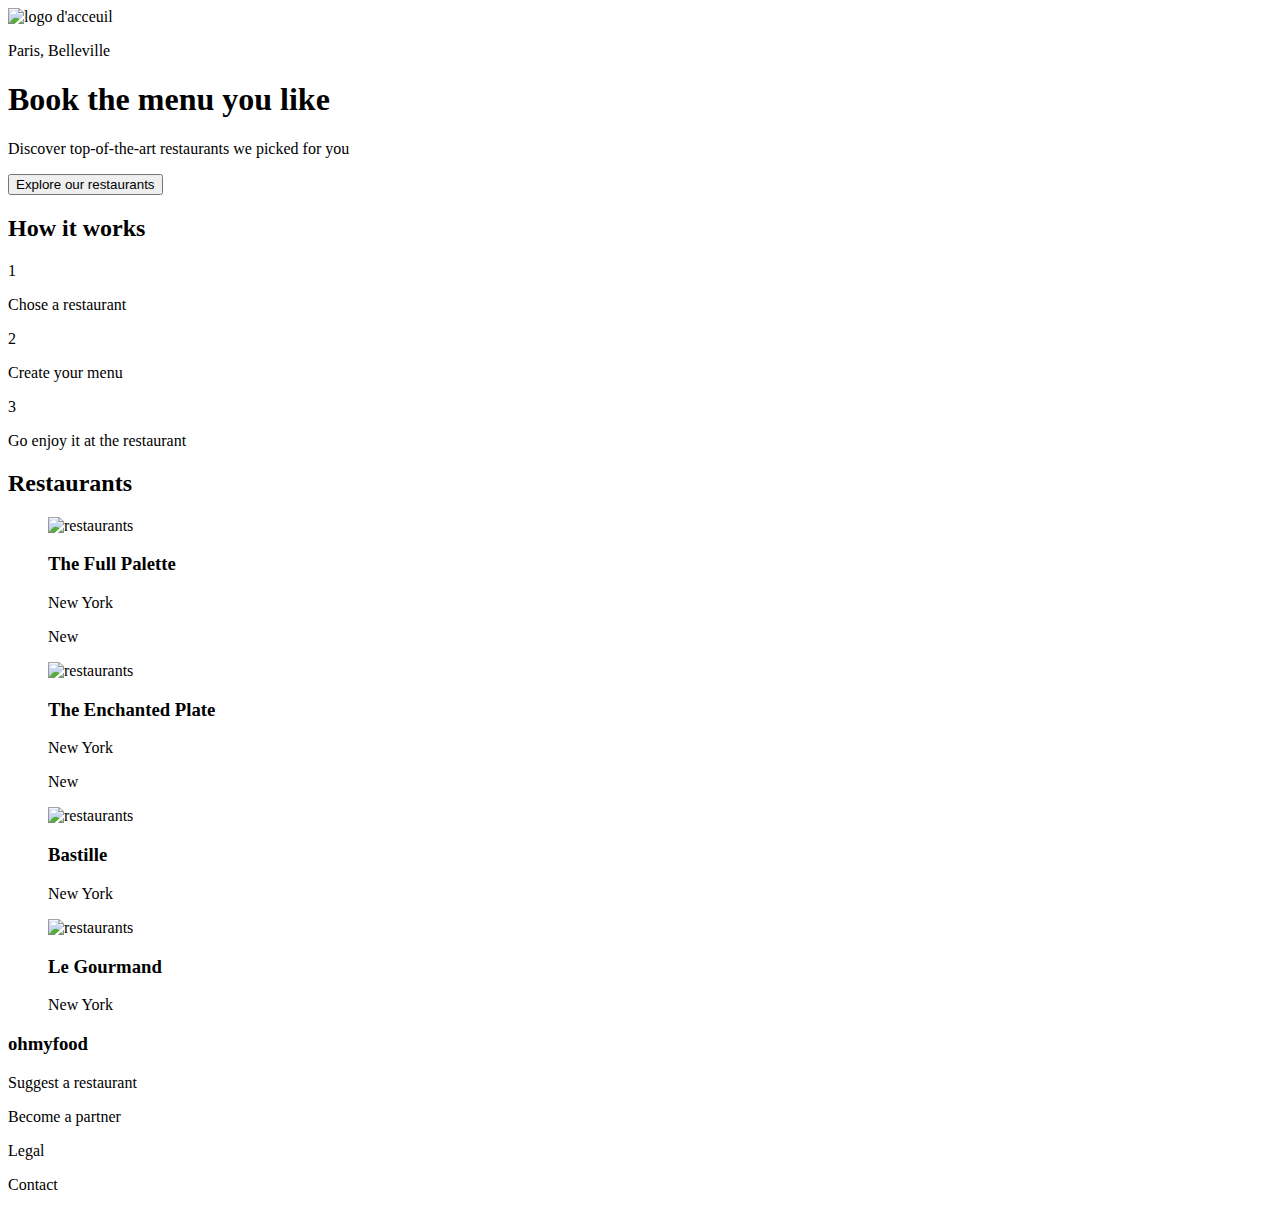
==== index.html @ fc37205a "Update index.html" ====
<!DOCTYPE html>
<html lang="en">
<head>
    <meta charset="UTF-8">
    <meta name="viewport" content="initial-scale=1, viewport-fit=cover">
    <link rel="stylesheet" href="style/style.css" media="all">
    <link rel="stylesheet" href="https://use.fontawesome.com/releases/v5.14.0/css/all.css" integrity="sha384-HzLeBuhoNPvSl5KYnjx0BT+WB0QEEqLprO+NBkkk5gbc67FTaL7XIGa2w1L0Xbgc" crossorigin="anonymous">
    <title>Oh My Food!</title> 
</head>
<body>
    <header class="header">
        <img src="images/ohmyfood.png" alt="logo d'acceuil" class="logo">
    </header>
    <div class="localisation">
         <span class="logo_local"><i class="fas fa-map-marker-alt"></i></span><p class="localisation_text">Paris, Belleville</p>
         
    </div>
    <section class="explore">
        <h1 class="explore_titre">Book the menu you like</h1>
        <p class="explore_text">Discover top-of-the-art restaurants we picked for you</p>
        <button class="explore_bouton" type="button">Explore our restaurants</button>
    </section>
    <section class="howitwork">
        <h2 class="howitwork_titre">How it works</h2>
        <div class="etapes">
           <span class="how_logo">1</span><p class="howitwork_bouton1"><i class="fas fa-mobile-alt" id="howitwork_logo"></i><span class="howitwork_text">Chose a restaurant</span></p>
        </div>
        <div class="etapes">
            <span class="how_logo">2</span><p class="howitwork_bouton2"><i class="fas fa-list-ul" id="howitwork_logo2"></i><span class="howitwork_text">Create your menu</span></p>
         </div>
         <div class="etapes">
            <span class="how_logo">3</span><p class="howitwork_bouton3"><i class="fas fa-store" id="howitwork_logo3"></i><span class="howitwork_text">Go enjoy it at the restaurant</span></p>
         </div>
    </section>
    <section class="restaurants">
        <h2 class="restaurants_titre">Restaurants</h2>
        <div class="restaurants_contenu">
        <figure class="restos"><img src="images/jaybis.jpg" alt="restaurants" class="restaurants_image">
                 <figcaption class="restaurants_text">
                     <h3 class="restaurants_titre2">The Full Palette</h3>
                     <p class="restaurants_text2">New York</p>
                     <p class="restaurants_new">New</p>
                     <i class="far fa-heart" id="restaurants_heart"></i>
                </figcaption>  
        </figure>
        </div>
        <div class="restaurants_contenu">
            <figure class="restos"><img src="images/jay3bis.jpg" alt="restaurants" class="restaurants_image2">
                     <figcaption class="restaurants_text">
                         <h3 class="restaurants_titre2">The Enchanted Plate</h3>
                         <p class="restaurants_text2">New York</p>
                         <p class="restaurants_new">New</p>
                         <i class="far fa-heart" id="restaurants_heart2"></i>
                         <i class="far fa-heart" id="restaurants_heart4"></i>
                    </figcaption>  
            </figure>
            </div>
            <div class="restaurants_contenu">
                <figure class="restos"><img src="images/jay4ter.jpg" alt="restaurants" class="restaurants_image">
                         <figcaption class="restaurants_text">
                             <h3 class="restaurants_titre2">Bastille</h3>
                             <p class="restaurants_text2">New York</p>
                             <i class="far fa-heart" id="restaurants_heart3"></i>
                        </figcaption>  
                </figure>
                </div>
                <div class="restaurants_contenu">
                    <figure class="restos"><img src="images/jay2bis.jpg" alt="restaurants" class="restaurants_image">
                             <figcaption class="restaurants_text">
                                 <h3 class="restaurants_titre2">Le Gourmand</h3>
                                 <p class="restaurants_text2">New York</p>
                            </figcaption>  
                    </figure>
                    </div>
    </section>
    <footer class="footer">
        <h3 class="footer_logo">ohmyfood</h3>
    <div class="footer_text">
        <p></p><i class="fas fa-utensils"></i><span class="footer_restaurant">Suggest a restaurant</span></p>
        <p></p><i class="fas fa-hands-helping"></i><span class="footer_partner">Become a partner</span></p>
        <p class="footer_legal">Legal</p>
        <p class="footer_contact">Contact</p>
    </div>
    </footer>
</body>
</html>
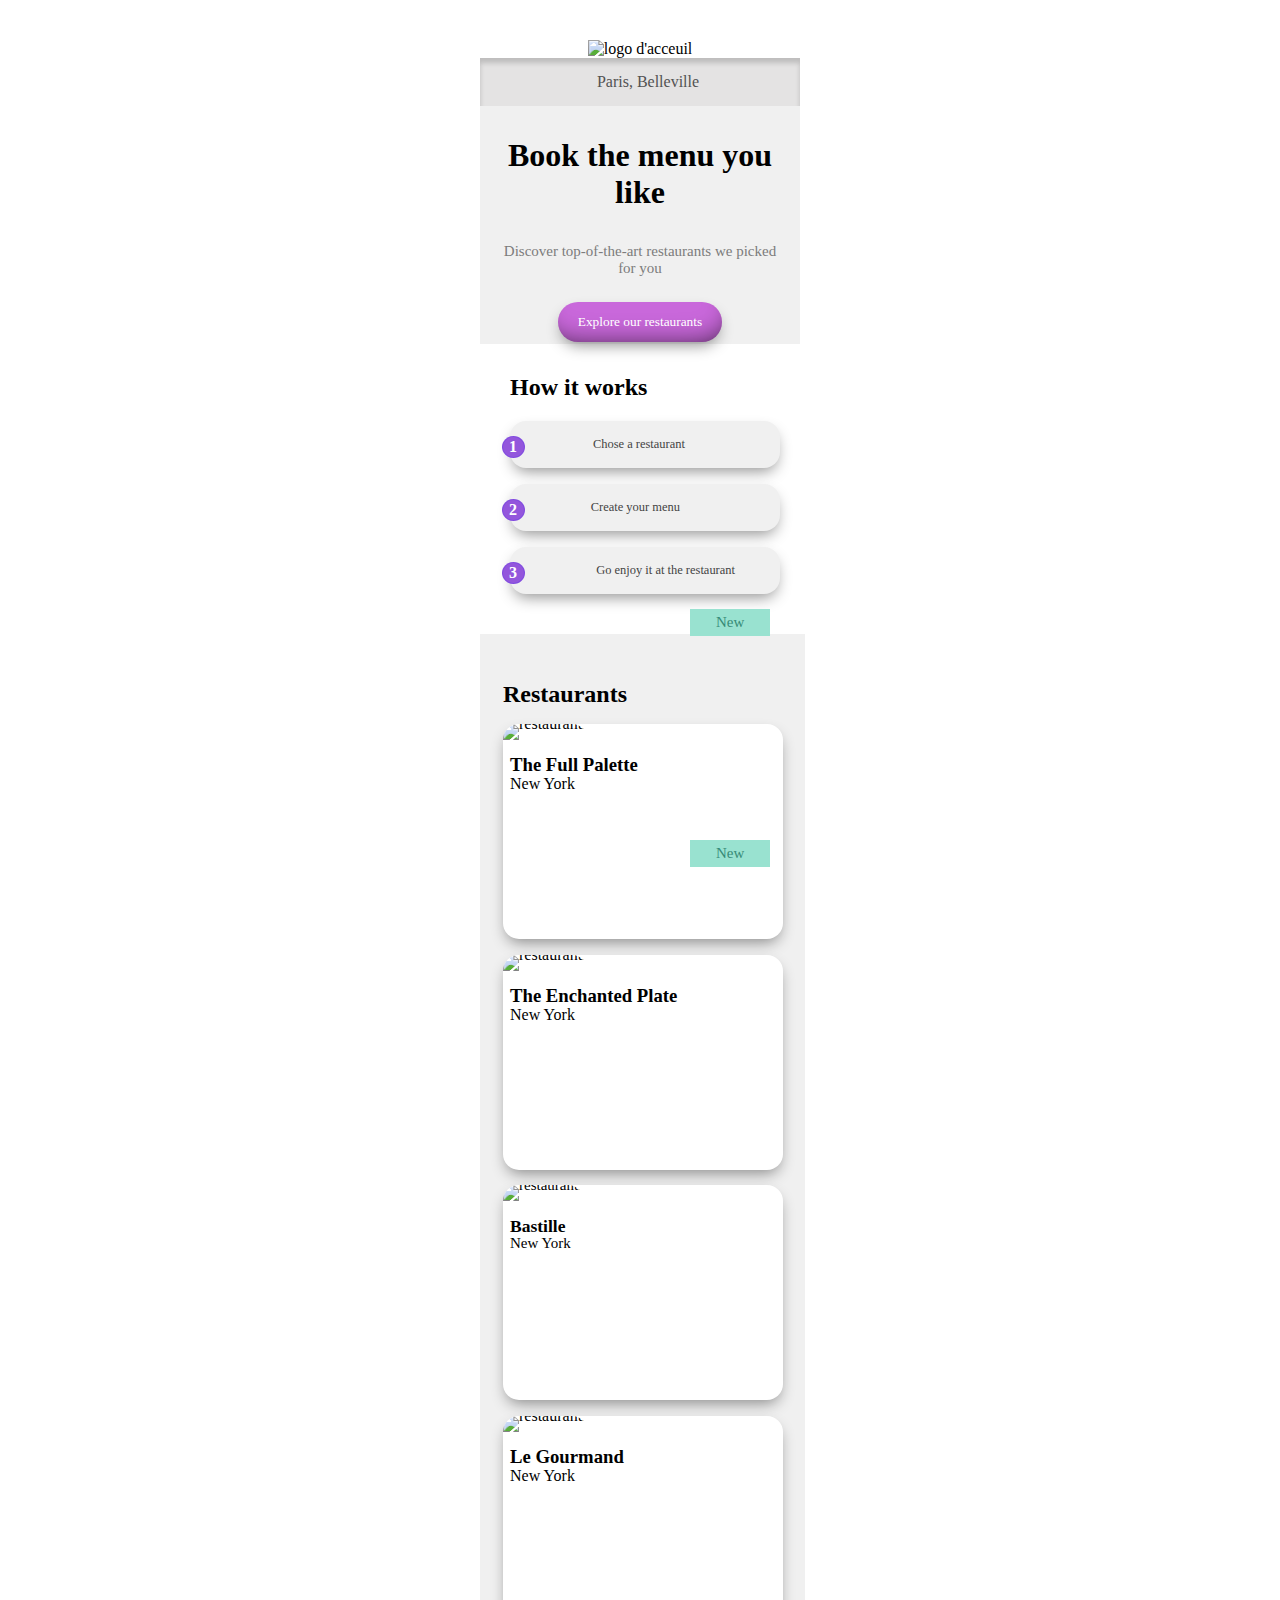
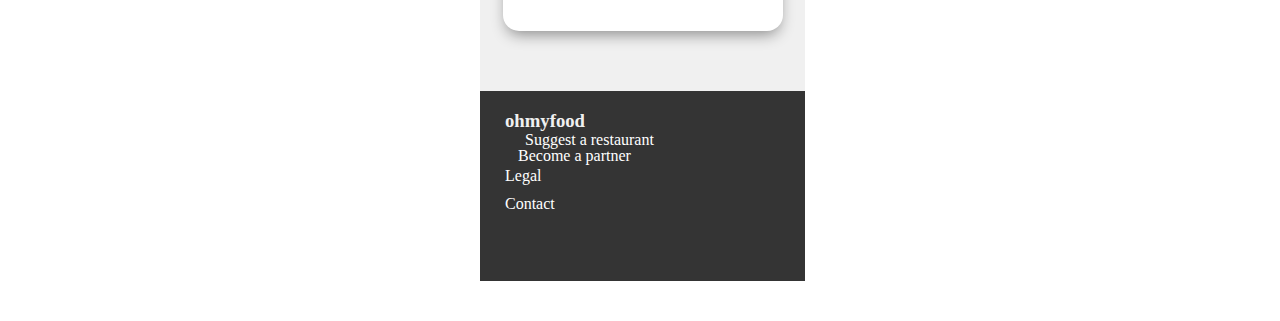
==== commit 9c3e325c: "up" ====
--- a/index.html
+++ b/index.html
@@ -1,13 +1,14 @@
 <!DOCTYPE html>
-<html lang="en">
+<html lang="fr">
 <head>
     <meta charset="UTF-8">
-    <meta name="viewport" content="initial-scale=1, viewport-fit=cover">
+    <meta name="viewport" content="width=device-width, initial-scale=1.0" />
     <link rel="stylesheet" href="style/style.css" media="all">
     <link rel="stylesheet" href="https://use.fontawesome.com/releases/v5.14.0/css/all.css" integrity="sha384-HzLeBuhoNPvSl5KYnjx0BT+WB0QEEqLprO+NBkkk5gbc67FTaL7XIGa2w1L0Xbgc" crossorigin="anonymous">
     <title>Oh My Food!</title> 
 </head>
 <body>
+    <div class="ohmyfood">
     <header class="header">
         <img src="images/ohmyfood.png" alt="logo d'acceuil" class="logo">
     </header>
@@ -56,13 +57,13 @@
             </figure>
             </div>
             <div class="restaurants_contenu">
-                <figure class="restos"><img src="images/jay4ter.jpg" alt="restaurants" class="restaurants_image">
+                <a href="bastille.html"><figure class="restos"><img src="images/jay4ter.jpg" alt="restaurants" class="restaurants_image1">
                          <figcaption class="restaurants_text">
                              <h3 class="restaurants_titre2">Bastille</h3>
                              <p class="restaurants_text2">New York</p>
                              <i class="far fa-heart" id="restaurants_heart3"></i>
                         </figcaption>  
-                </figure>
+                </figure></a>
                 </div>
                 <div class="restaurants_contenu">
                     <figure class="restos"><img src="images/jay2bis.jpg" alt="restaurants" class="restaurants_image">
@@ -82,5 +83,6 @@
         <p class="footer_contact">Contact</p>
     </div>
     </footer>
+</div>
 </body>
 </html>--- a/style/style.css
+++ b/style/style.css
@@ -0,0 +1,584 @@
+/*@import "style1.css";*/
+
+@media only screen and (max-width: 1600px) {
+   /************Police************/
+
+@font-face {
+   font-family: 'robotobold';
+   src: url('../fonts/roboto-bold-webfont.woff2') format('woff2'),
+        url('../fonts/roboto-bold-webfont.woff') format('woff');
+   font-weight: normal;
+   font-style: normal;
+
+}
+
+@font-face {
+   font-family: 'robotoitalic';
+   src: url('../fonts/roboto-italic-webfont.woff2') format('woff2'),
+        url('../fonts/roboto-italic-webfont.woff') format('woff');
+   font-weight: normal;
+   font-style: normal;
+
+}
+
+@font-face {
+   font-family: 'robotomedium';
+   src: url('../fonts/roboto-medium-webfont.woff2') format('woff2'),
+        url('../fonts/roboto-medium-webfont.woff') format('woff');
+   font-weight: normal;
+   font-style: normal;
+
+}
+
+@font-face {
+   font-family: 'robotoregular';
+   src: url('../fonts/roboto-regular-webfont.woff2') format('woff2'),
+        url('../fonts/roboto-regular-webfont.woff') format('woff');
+   font-weight: normal;
+   font-style: normal;
+}
+
+@font-face {
+   font-family: 'roboto_condensedlight';
+   src: url('../fonts/robotocondensed-light-webfont.woff2') format('woff2'),
+        url('../fonts/robotocondensed-light-webfont.woff') format('woff');
+   font-weight: normal;
+   font-style: normal;
+
+}
+
+
+@font-face {
+   font-family: 'roboto_condensedbold';
+   src: url('../fonts/robotocondensed-bold-webfont.woff2') format('woff2'),
+        url('../fonts/robotocondensed-bold-webfont.woff') format('woff');
+   font-weight: normal;
+   font-style: normal;
+
+}
+
+
+
+
+@font-face {
+   font-family: 'roboto_condensedregular';
+   src: url('../fonts/robotocondensed-regular-webfont.woff2') format('woff2'),
+        url('../fonts/robotocondensed-regular-webfont.woff') format('woff');
+   font-weight: normal;
+   font-style: normal;
+
+}
+
+@font-face {
+   font-family: 'shrikhandregular';
+   src: url('../fonts/shrikhand-regular-webfont.woff2') format('woff2'),
+        url('../fonts/shrikhand-regular-webfont.woff') format('woff');
+   font-weight: normal;
+   font-style: normal;
+
+}
+
+   .ohmyfood {
+      min-width: 320px;
+      max-width: 320px;
+      padding: 20px;
+      margin: 20px auto;
+      background-color: #fff;
+   }
+
+   /***********Header***********/
+
+   img {
+      width: 44%;
+   }
+
+   .header {
+      text-align: center;
+      margin-left: -20px;
+      margin-right: -20px;
+   }
+   
+
+   /*************Localisation*************/
+
+   .localisation {
+      text-align: center;
+      background-color: #E4E3E3;
+      display: grid;
+      grid-template-columns: 30% 70%;
+      box-shadow: inset 0px 5px 5px 0px rgba(0,0,0,0.17);
+      height: 65px;
+      margin-bottom: -40px; 
+   }
+   
+   .localisation_text {
+      padding-right: 80px;
+      font-family: 'robotobold';
+      font-size: 16px;
+      margin-top: 0px;
+      padding-top: 15px;
+      color: #525252;
+  }
+   
+   .logo_local {
+      padding-top: 15px;
+      padding-left: 75px;
+      color: #525252;
+   }
+   
+   /*********Exploration*********/
+   
+   .explore {
+      background-color: #F0F0F0;
+      text-align: center;
+      margin-top: 23px;
+      height: 13em;
+      padding-top: 10px;
+      padding-bottom: 20px;
+   }
+
+   .explore_titre {
+      font-family: 'roboto_condensedbold';
+   }
+
+   .explore_text {
+      font-family: 'robotobold';
+      padding-left: 20px;
+      padding-right: 20px;
+      padding-top: 10px;
+      color: #7C7C7C;
+      font-size: 15px;
+      margin-bottom: 25px;
+   }
+
+   .explore_bouton {
+      padding: .75rem 1.25rem;
+      border-radius: 10rem;
+      color: #fff;
+      background-color: #C968DB;
+      border: none;
+      font-family: 'robotobold';
+      box-shadow: inset -4px -17px 28px -21px rgba(0,0,0,0.75), 0px 7px 15px -4px rgba(0,0,0,0.44);
+  }
+   
+
+/*****************How It Works***************/
+
+   .how_logo {
+      text-align: center;
+      font-family: 'robotoregular';
+      font-weight: bolder;
+      font-size: 1em;
+      color: #fff;
+      padding-right: 1px;
+      width: 20px;
+      height: 20px;
+      display: inline-flex;
+      justify-content: center;
+      align-items: center;
+      border-radius: 50%;
+      position: absolute;
+      border: 1px #0703fc21 solid;
+      margin-top: 15px;
+      margin-left: -8px;
+      background-color: #9356DC;
+   }
+
+   .howitwork {
+      margin-bottom: 40px;
+      padding-left: 20px;
+      padding-right: 20px;
+   }
+
+   .etapes {
+       margin-left: 10px;
+   }
+
+   .howitwork_bouton3 {
+      padding: 1rem 8.5rem;
+      border-radius: 1rem;
+      background-color: #F0F0F0;
+      border: none;
+      font-family: 'robotobold';
+      display: flex;
+      box-shadow: 0px 7px 15px -4px rgba(0,0,0,0.44);
+      justify-content: space-between;
+      padding-right: 75px;
+      color: #444444;
+   }
+
+   .howitwork_bouton2 {
+      padding: 1rem 8.5rem;
+      border-radius: 1rem;
+      background-color: #F0F0F0;
+      border: none;
+      font-family: 'robotobold';
+      display: flex;
+      box-shadow: 0px 7px 15px -4px rgba(0,0,0,0.44);
+      justify-content: space-between;
+      padding-right: 130px;
+      color: #444444;
+   }
+
+   .howitwork_bouton1 {
+      padding: 1rem 8.5rem;
+      border-radius: 1rem;
+      background-color: #F0F0F0;
+      border: none;
+      font-family: 'robotobold';
+      display: flex;
+      box-shadow: 0px 7px 15px -4px rgba(0,0,0,0.44);
+      justify-content: space-between;
+      padding-right: 125px;
+      color: #444444;
+   }
+
+   #howitwork_logo {
+      margin-left: -95px;
+   }
+
+   #howitwork_logo2 {
+      margin-left: -100px;
+   }
+
+   #howitwork_logo3 {
+      margin-left: -100px;
+   }
+
+   .howitwork_text {
+      margin-right: -30px;
+      padding-left: 20px;
+      font-size: 0.78em;
+   }
+   
+   .howitwork_titre {
+      font-family: 'roboto_condensedbold';
+      margin-top: 30px;
+      margin-left: 10px;
+   }
+
+   /*********Restaurants*********/
+
+   .restaurants_image {
+      width: 17.5em;
+      margin-left: -40px;
+      border-radius: 17px 17px 0px 0px;
+   }
+
+   .restaurants_image1 {
+      width: 18.7em;
+      margin-left: -40px;
+      border-radius: 17px 17px 0px 0px;
+   }
+
+   .restaurants_image2 {
+      width: 17.5em;
+      margin-left: -40px;
+      border-radius: 17px 17px 0px 0px;
+   }
+
+   .restaurants_contenu {
+      background-color: #fff;
+      width: 280px;
+      border-radius: 1rem;
+      margin-left: 18px;
+      box-shadow: 0px 7px 15px -4px rgba(0,0,0,0.44);
+      padding-bottom: 5px;
+      height: 210px;
+   }
+
+   .restaurants {
+      width: 320px;
+      font-family: 'robotoregular';
+      line-height: 0;
+      background-color: #F0F0F0;
+      padding-top: 40px;
+      padding-bottom: 60px;
+      padding-left: 5px;
+   }
+
+   .restaurants_titre {
+      font-family: 'roboto_condensedbold';
+      padding-left: 18px;
+      margin-bottom: 30px;
+   }
+
+   .restaurants_text {
+      margin-left: -33px;
+   }
+
+   .restaurants_titre2 {
+      margin-top: 25px;
+      font-family: 'robotoregular';
+   }
+
+   .restaurants_text2 {
+      margin-bottom: 25px;
+      font-family: 'robotoregular';
+   }
+
+   .restaurants_new {
+      border: 1px solid #99E2D0;
+      width: 53px;
+      font-size: 15px;
+      background-color: #99E2D0;
+      font-family: 'robotobold';
+      color: #378B77;
+      position: relative;
+      height: 25px;
+      display: flex;
+      align-items: center;
+      margin-top: -200px;
+      margin-left: 180px;
+      padding-left: 25px;
+   }
+
+   #restaurants_heart {
+      position: relative;
+      margin-left: 230px;
+      margin-top: 110px;
+      font-size: 22px;
+   }
+
+   #restaurants_heart2 {
+      position: relative;
+      margin-left: 230px;
+      margin-top: 110px;
+      font-size: 22px;
+   }
+
+   #restaurants_heart3 {
+      position: relative;
+      margin-left: 230px;
+      margin-top: 180px;
+      font-size: 22px;
+   }
+
+   #restaurants_heart4 {
+      position: relative;
+      margin-left: 230px;
+      margin-top: 210px;
+      font-size: 22px;
+   }
+
+/*****************Footer***************/
+  
+   .footer {
+      background-color: #343434;
+      padding-top: 20px;
+      padding-left: 25px;
+      height: 170px;
+      line-height: 0;
+      color: #fff;
+      font-family: 'robotoregular';
+      margin-right: -5px;
+   }
+
+   .footer_logo {
+      font-family: 'shrikhandregular';
+      margin-top: 10px;
+      color: #F0F0F0;
+   }
+
+   .footer_restaurant {
+      margin-left: 20px;
+   }
+
+   .footer_partner {
+      margin-left: 13px;
+   }
+
+   .footer_contact {
+      margin-top: 28px;
+   }
+
+   .footer_legal {
+      margin-top: 20px;
+   }
+
+   /********BASTILLE********/
+
+   .bastille_image {
+      width: 100%;
+   }
+
+   .bastille_content {
+      background-color: #F0F0F0;
+      text-align: center;
+      margin-top: -43px;
+      padding-top: 10px;
+      padding-bottom: 20px;
+      position: relative;
+      border-radius: 35px 35px 0px 0px;
+      line-height: 0.5;
+   }
+
+   .bastille_header {
+      display: flex;
+      padding-bottom: 10px;
+   }
+
+   #bastille_arrow {
+      padding-top: 5px;
+      margin-left: 40px;
+   }
+
+   .bastille_logo {
+      margin-left: 50px;
+      width: 40%;
+   }
+
+   .bastille_titre {
+      font-family: 'shrikhandregular';
+      margin-top: 10px;
+      font-size: 22px;
+   }
+
+   #bastille_heart {
+      margin-left: 160px;
+      margin-top: 5px;
+      font-size: 22px;
+   }
+
+   .bastille_head {
+      display: flex;
+      margin-left: 20px;
+      margin-top: 20px;
+   }
+
+   .bastille_footer {
+      background-color: #343434;
+      padding-top: 20px;
+      padding-left: 25px;
+      height: 170px;
+      line-height: 0;
+      color: #fff;
+      font-family: 'robotoregular';
+   }
+
+   .entrees1 {
+      border-radius: 1rem;
+      background-color: #fff;
+      border: none;
+      text-align: left;
+      display: flex;
+      box-shadow: 0px 7px 15px -4px rgba(0,0,0,0.44);
+      padding: 0px 0px 0px 10px;
+      margin-right: 20px;
+      margin-left: 20px;
+      margin-top: 15px;
+      font-family: 'robotoregular';
+   }
+
+   .entrees_titre {
+      padding-left: 20px;
+      font-family: 'robotoregular';
+      text-align: left;
+      margin-bottom: 10px;
+   }
+
+   .bastille_order {
+      margin: 50px 0px 50px 0px;
+   }
+
+   .bastille_bouton {
+      padding: .75rem 3.5rem;
+      border-radius: 10rem;
+      color: #fff;
+      background-color: #C968DB;
+      border: none;
+      font-family: 'robotobold';
+      box-shadow: inset -4px -17px 28px -21px rgba(0,0,0,0.75), 0px 7px 15px -4px rgba(0,0,0,0.44);
+   }
+
+   .bastille_trait {
+      border: 1.2px solid #99E2D0;
+      margin-right: 260px;
+      margin-left: 20px;
+   }
+
+   .bastille_trait1 {
+      border: 1px solid #99E2D0;
+      margin-right: 260px;
+      margin-left: 20px;
+   }
+
+   .bastille_plats {
+      margin-bottom: 40px;
+   }
+
+
+/********Cellules menus********/
+
+   .sous_titres {
+      font-weight: bolder;
+   }
+
+   .sous_text {
+      font-size: 12px;
+   }
+
+   a {
+      text-decoration: none;
+      color: black;
+      font-size: 15px;
+   }
+
+
+/**********Emplacement des Prix*********/
+
+
+   .prix {
+      padding-left: 140px;
+      font-weight: bolder;
+   }
+
+   .prix1 {
+      padding-left: 20px;
+      font-weight: bolder;
+   }
+
+   .prix2 {
+      padding-left: 180px;
+      font-weight: bolder;
+   }
+
+   .prix3 {
+      padding-left: 115px;
+      font-weight: bolder;
+   }
+
+   .prix4 {
+      padding-left: 110px;
+      font-weight: bolder;
+   }
+
+   .prix5 {
+      padding-left: 100px;
+      font-weight: bolder;
+   }
+
+   .prix6 {
+      padding-left: 125px;
+      font-weight: bolder;
+   }
+
+   .prix7 {
+      padding-left: 185px;
+      font-weight: bolder;
+   }
+
+   .prix8 {
+      padding-left: 70px;
+      font-weight: bolder;
+   }
+
+
+
+
+
+
+}
+   
+
+
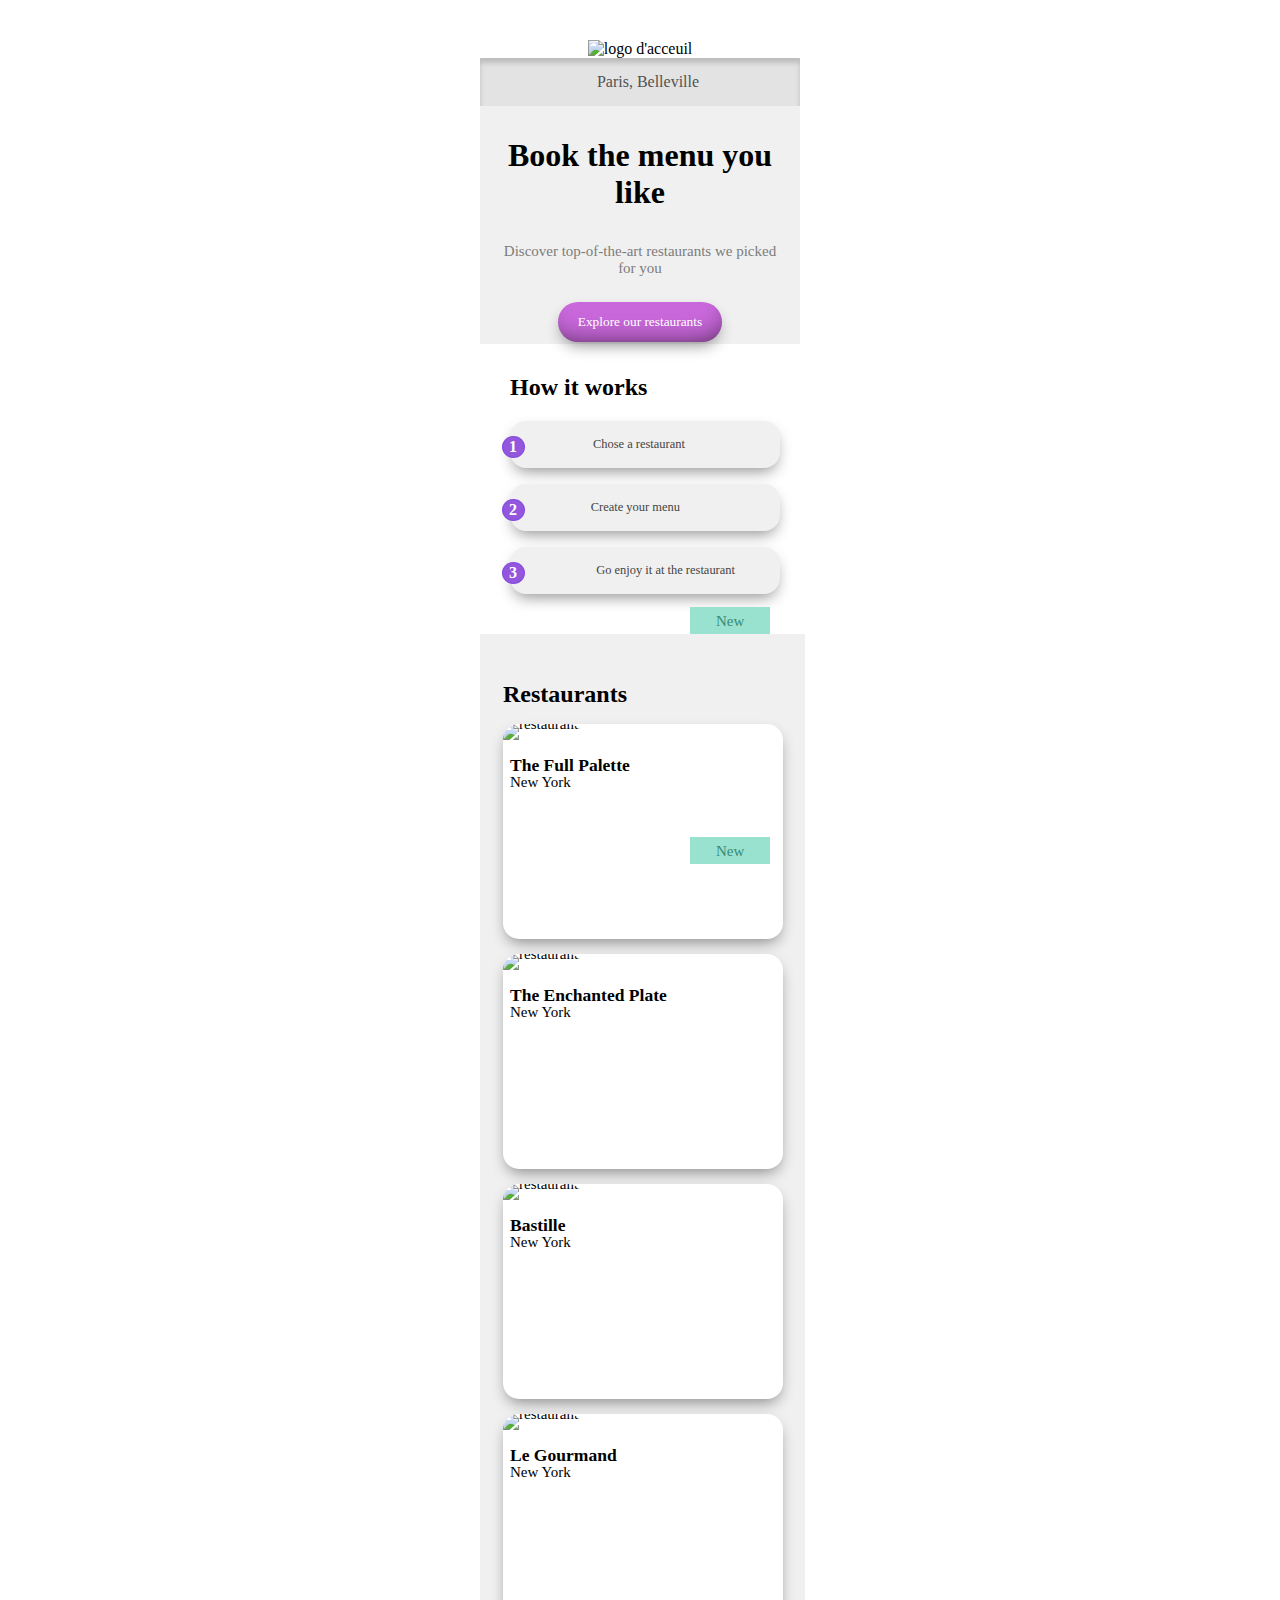
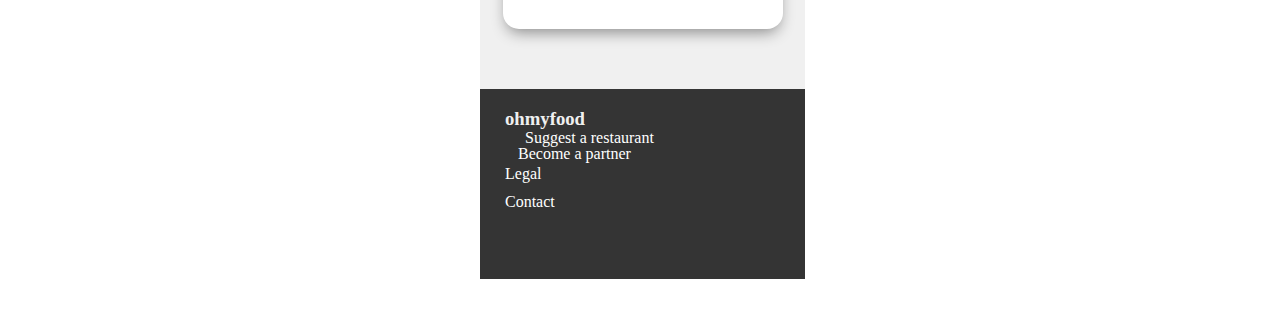
==== commit c12acf28: "grph" ====
--- a/index.html
+++ b/index.html
@@ -36,17 +36,17 @@
     <section class="restaurants">
         <h2 class="restaurants_titre">Restaurants</h2>
         <div class="restaurants_contenu">
-        <figure class="restos"><img src="images/jaybis.jpg" alt="restaurants" class="restaurants_image">
+        <a href="palette.html"><figure class="restos"><img src="images/jaybis.jpg" alt="restaurants" class="restaurants_image">
                  <figcaption class="restaurants_text">
                      <h3 class="restaurants_titre2">The Full Palette</h3>
                      <p class="restaurants_text2">New York</p>
                      <p class="restaurants_new">New</p>
                      <i class="far fa-heart" id="restaurants_heart"></i>
                 </figcaption>  
-        </figure>
+        </figure></a>
         </div>
         <div class="restaurants_contenu">
-            <figure class="restos"><img src="images/jay3bis.jpg" alt="restaurants" class="restaurants_image2">
+            <a href="enchanted.html"><figure class="restos"><img src="images/jay3bis.jpg" alt="restaurants" class="restaurants_image2">
                      <figcaption class="restaurants_text">
                          <h3 class="restaurants_titre2">The Enchanted Plate</h3>
                          <p class="restaurants_text2">New York</p>
@@ -54,7 +54,7 @@
                          <i class="far fa-heart" id="restaurants_heart2"></i>
                          <i class="far fa-heart" id="restaurants_heart4"></i>
                     </figcaption>  
-            </figure>
+            </figure></a>
             </div>
             <div class="restaurants_contenu">
                 <a href="bastille.html"><figure class="restos"><img src="images/jay4ter.jpg" alt="restaurants" class="restaurants_image1">
@@ -66,12 +66,12 @@
                 </figure></a>
                 </div>
                 <div class="restaurants_contenu">
-                    <figure class="restos"><img src="images/jay2bis.jpg" alt="restaurants" class="restaurants_image">
+                    <a href="gourmand.html"><figure class="restos"><img src="images/jay2bis.jpg" alt="restaurants" class="restaurants_image">
                              <figcaption class="restaurants_text">
                                  <h3 class="restaurants_titre2">Le Gourmand</h3>
                                  <p class="restaurants_text2">New York</p>
                             </figcaption>  
-                    </figure>
+                    </figure></a>
                     </div>
     </section>
     <footer class="footer">
--- a/style/style.css
+++ b/style/style.css
@@ -1,6 +1,5 @@
 /*@import "style1.css";*/
 
-@media only screen and (max-width: 1600px) {
    /************Police************/
 
 @font-face {
@@ -260,7 +259,7 @@
    /*********Restaurants*********/
 
    .restaurants_image {
-      width: 17.5em;
+      width: 18.7em;
       margin-left: -40px;
       border-radius: 17px 17px 0px 0px;
    }
@@ -272,7 +271,7 @@
    }
 
    .restaurants_image2 {
-      width: 17.5em;
+      width: 18.7em;
       margin-left: -40px;
       border-radius: 17px 17px 0px 0px;
    }
@@ -574,11 +573,183 @@
    }
 
 
-
-
-
-
-}
+/***************THE ENCHANTED PLATE*********************/
+
+   #enchanted_heart {
+      margin-left: 20px;
+      margin-top: 5px;
+      font-size: 22px;
+   }
+
+   .prix_enchanted1 {
+      padding-left: 114px;
+      font-weight: bolder;
+   }
+
+   .prix_enchanted2 {
+      padding-left: 85px;
+      font-weight: bolder;
+   }
+
+   .prix_enchanted3 {
+      padding-left: 55px;
+      font-weight: bolder;
+  
+   }
+
+   .prix_enchanted4 {
+      padding-left: 110px;
+      font-weight: bolder;
+  
+   }
+
+   .prix_enchanted5 {
+      padding-left: 75px;
+      font-weight: bolder;
+  
+   }
+
+   .prix_enchanted6 {
+      padding-left: 75px;
+      font-weight: bolder;
+  
+   }
+
+   .prix_enchanted7 {
+      padding-left: 70px;
+      font-weight: bolder;
+  
+   }
+
+   .prix_enchanted8 {
+      padding-left: 133px;
+      font-weight: bolder;
+   }
+
+   .prix_enchanted9 {
+      padding-left: 160px;
+      font-weight: bolder;
+   }
+
+/*******************THE FULL PALETTE******************/
+
+   #palette_heart {
+      margin-left: 65px;
+      margin-top: 5px;
+      font-size: 22px;
+   }
+
+   .prix_palette1 {
+      padding-left: 75px;
+      font-weight: bolder;
+   }
+
+   .prix_palette2 {
+      padding-left: 87px;
+      font-weight: bolder;
+   }
+
+   .prix_palette3 {
+      padding-left: 220px;
+      font-weight: bolder;
+   }
+
+   .prix_palette4 {
+      padding-left: 175px;
+      font-weight: bolder;
+   }
+
+   .prix_palette5 {
+      padding-left: 30px;
+      font-weight: bolder;
+   }
+
+   .prix_palette6 {
+      padding-left: 128px;
+      font-weight: bolder;
+   }
+
+   .prix_palette7 {
+      padding-left: 185px;
+      font-weight: bolder;
+   }
+
+   .prix_palette8 {
+      padding-left: 115px;
+      font-weight: bolder;
+   }
+
+   .prix_palette9 {
+      padding-left: 82px;
+      font-weight: bolder;
+   }
+
+   .sous_text_palette {
+      line-height: 1;
+      font-family: 'robotoregular';
+      font-size: 12px;
+   }
+
+
+/******************LE GOURMAND*************/
+
+   #gourmand_heart {
+      margin-left: 90px;
+      margin-top: 5px;
+      font-size: 22px;
+   }
+
+   .prix_gourmand1 {
+      padding-left: 125px;
+      font-weight: bolder;
+   }
+
+   .prix_gourmand2 {
+      padding-left: 97px;
+      font-weight: bolder;
+   }
    
-
-
+   .prix_gourmand3 {
+      padding-left: 170px;
+      font-weight: bolder;
+   }
+
+   .prix_gourmand4 {
+      padding-left: 140px;
+      font-weight: bolder;
+   }
+
+   .prix_gourmand5 {
+      padding-left: 98px;
+      font-weight: bolder;
+   }
+
+   .prix_gourmand6 {
+      padding-left: 105px;
+      font-weight: bolder;
+   }
+
+   .prix_gourmand7 {
+      padding-left: 160px;
+      font-weight: bolder;
+   }
+
+   .prix_gourmand8 {
+      padding-left: 185px;
+      font-weight: bolder;
+   }
+
+   .prix_gourmand9 {
+      padding-left: 155px;
+      font-weight: bolder;
+   }
+
+   .sous_titres_gourmand {
+      line-height: 1.2;
+      margin-bottom: -5px;
+      font-weight: bolder;
+   }
+
+ 
+
+
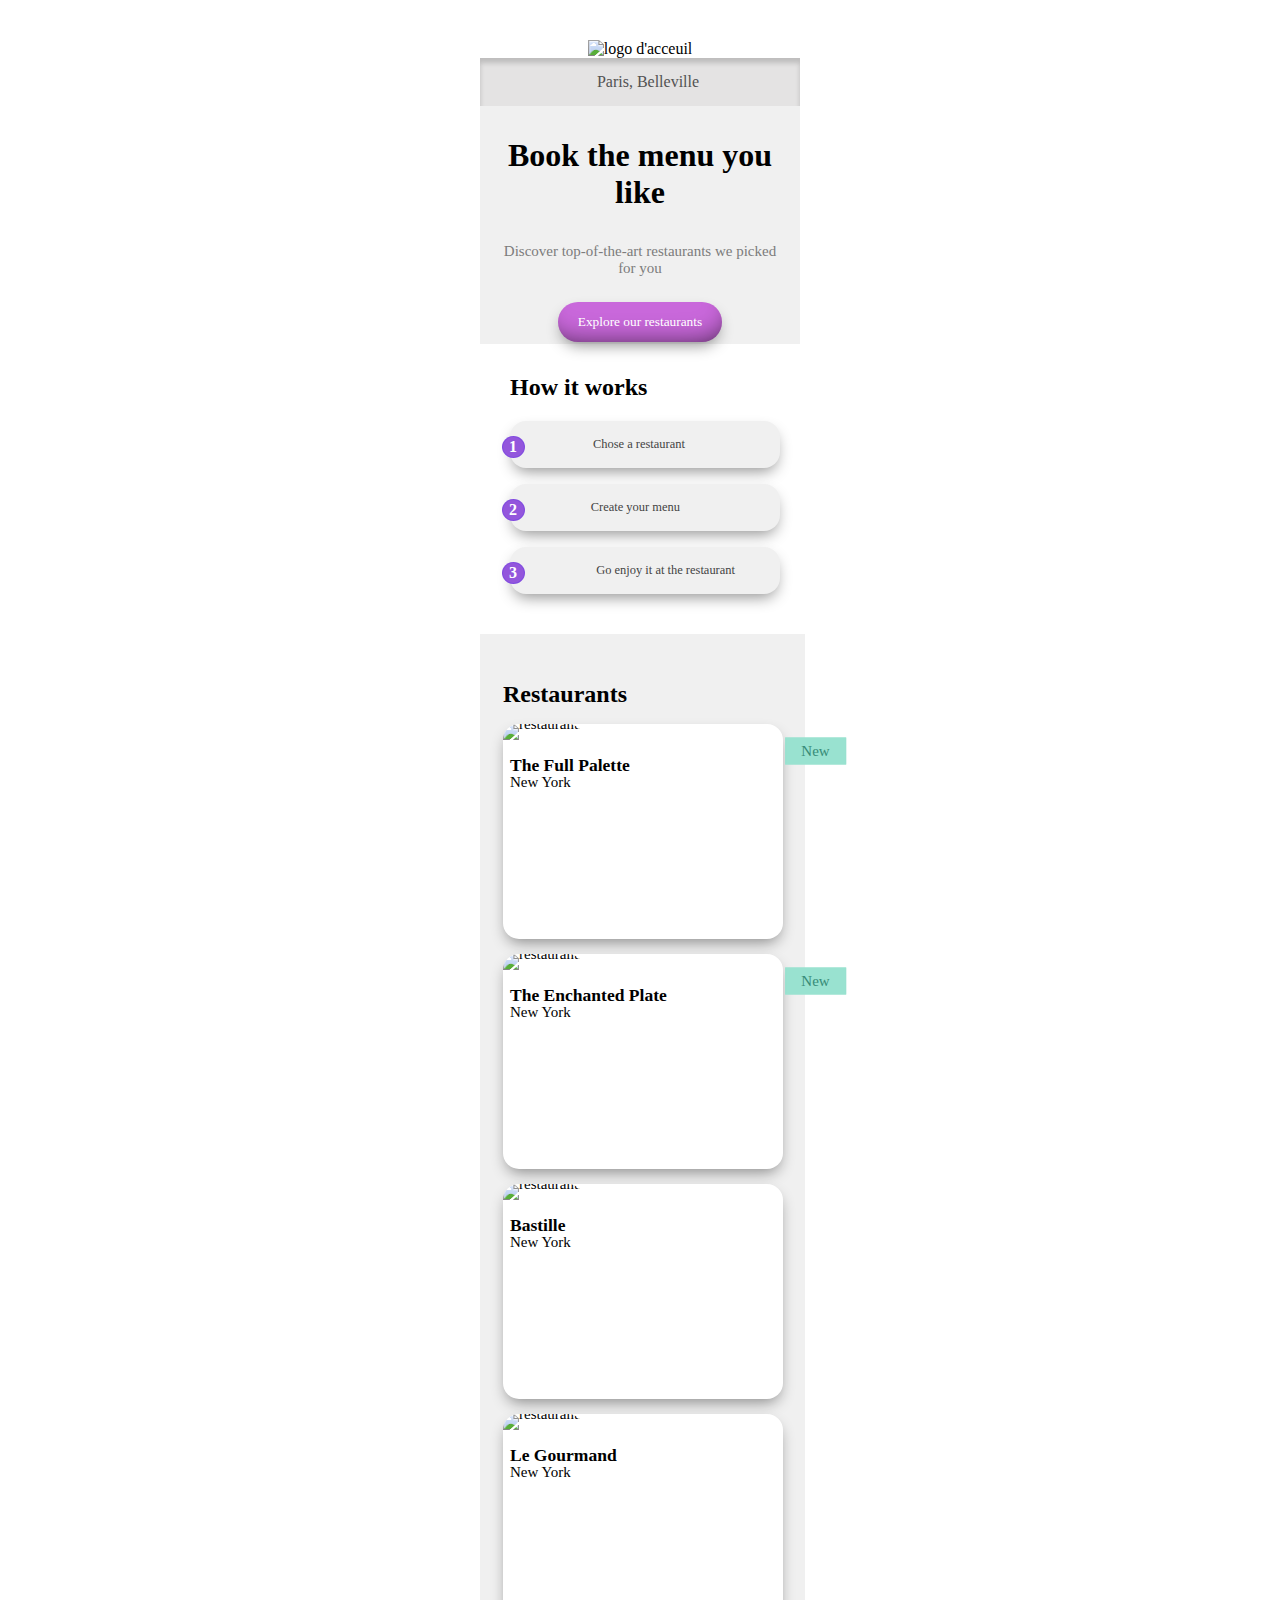
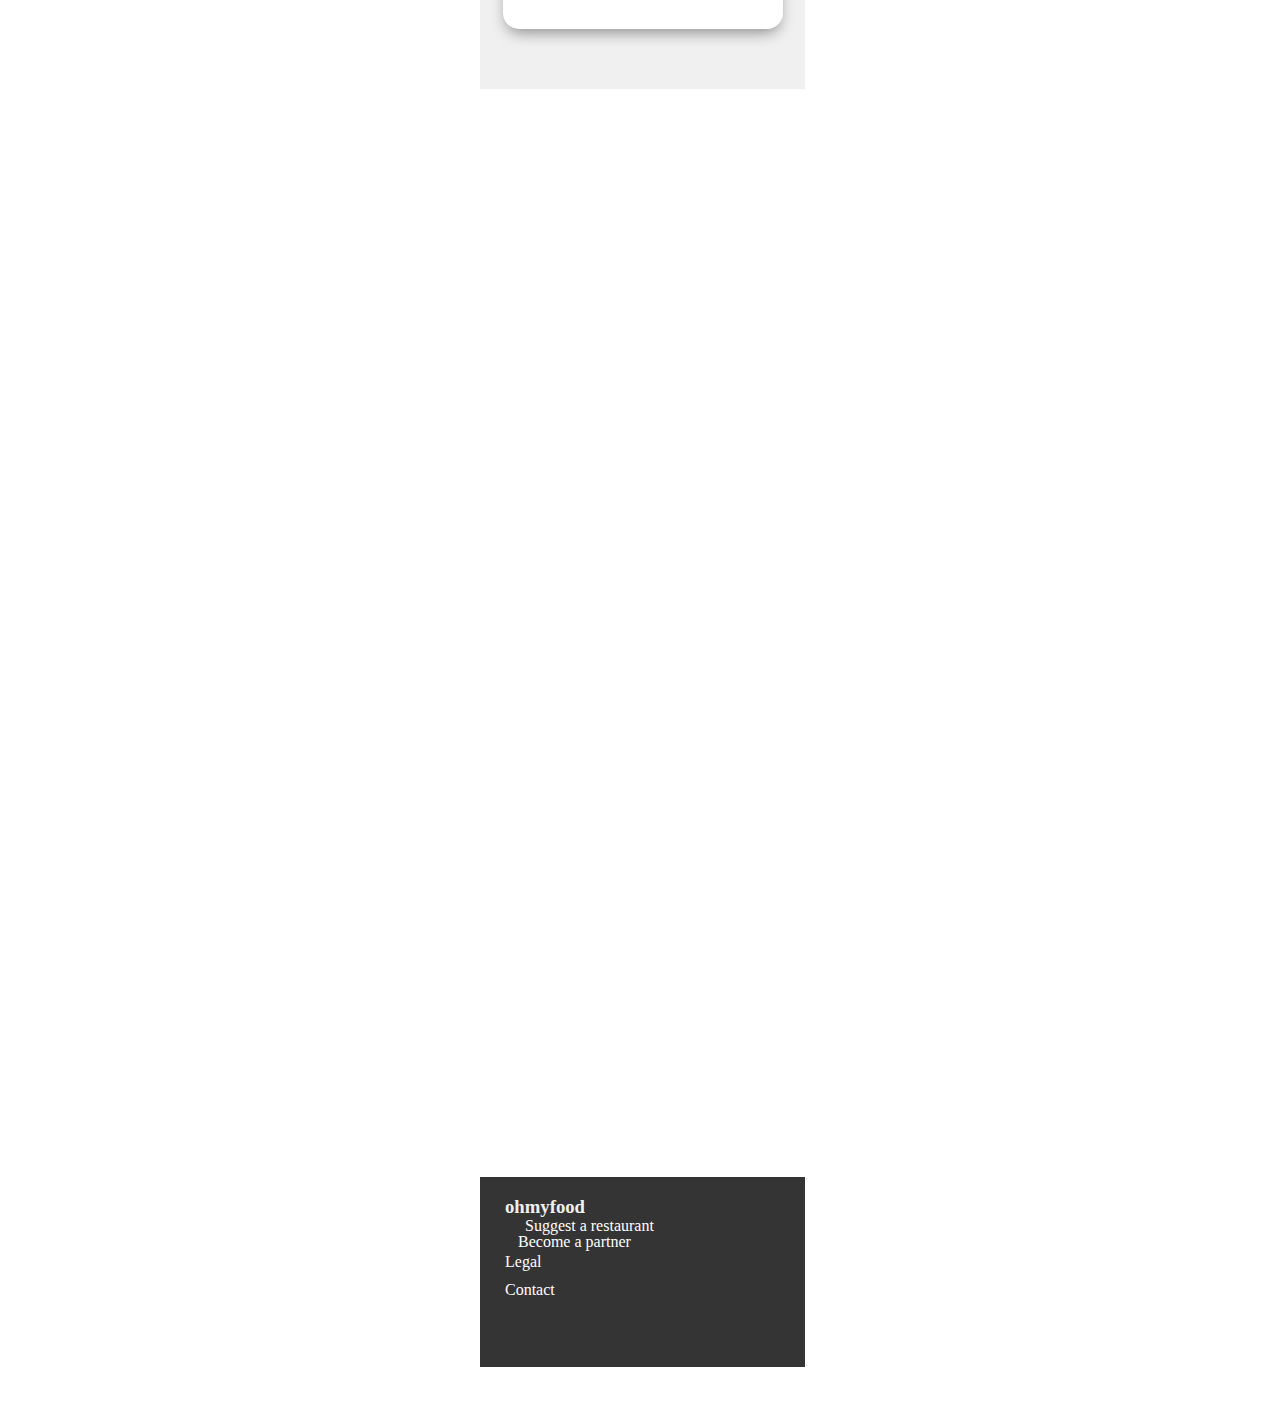
==== commit 75639c98: "up" ====
--- a/index.html
+++ b/index.html
@@ -36,28 +36,33 @@
     <section class="restaurants">
         <h2 class="restaurants_titre">Restaurants</h2>
         <div class="restaurants_contenu">
-        <a href="palette.html"><figure class="restos"><img src="images/jaybis.jpg" alt="restaurants" class="restaurants_image">
+        <a href="palette.html">
+            <figure class="restos">
+                <span class="restaurants_new1">New</span>
+                <img src="images/jaybis.jpg" alt="restaurants" class="restaurants_image">
                  <figcaption class="restaurants_text">
                      <h3 class="restaurants_titre2">The Full Palette</h3>
                      <p class="restaurants_text2">New York</p>
-                     <p class="restaurants_new">New</p>
                      <i class="far fa-heart" id="restaurants_heart"></i>
                 </figcaption>  
         </figure></a>
         </div>
         <div class="restaurants_contenu">
-            <a href="enchanted.html"><figure class="restos"><img src="images/jay3bis.jpg" alt="restaurants" class="restaurants_image2">
+            <a href="enchanted.html">
+                <figure class="restos">
+                    <span class="restaurants_new1">New</span>
+                    <img src="images/jay3bis.jpg" alt="restaurants" class="restaurants_image2">
                      <figcaption class="restaurants_text">
                          <h3 class="restaurants_titre2">The Enchanted Plate</h3>
                          <p class="restaurants_text2">New York</p>
-                         <p class="restaurants_new">New</p>
                          <i class="far fa-heart" id="restaurants_heart2"></i>
-                         <i class="far fa-heart" id="restaurants_heart4"></i>
                     </figcaption>  
             </figure></a>
             </div>
             <div class="restaurants_contenu">
-                <a href="bastille.html"><figure class="restos"><img src="images/jay4ter.jpg" alt="restaurants" class="restaurants_image1">
+                <a href="bastille.html">
+                    <figure class="restos">
+                        <img src="images/jay4ter.jpg" alt="restaurants" class="restaurants_image1">
                          <figcaption class="restaurants_text">
                              <h3 class="restaurants_titre2">Bastille</h3>
                              <p class="restaurants_text2">New York</p>
@@ -66,10 +71,13 @@
                 </figure></a>
                 </div>
                 <div class="restaurants_contenu">
-                    <a href="gourmand.html"><figure class="restos"><img src="images/jay2bis.jpg" alt="restaurants" class="restaurants_image">
+                    <a href="gourmand.html">
+                        <figure class="restos">
+                            <img src="images/jay2bis.jpg" alt="restaurants" class="restaurants_image">
                              <figcaption class="restaurants_text">
                                  <h3 class="restaurants_titre2">Le Gourmand</h3>
                                  <p class="restaurants_text2">New York</p>
+                                 <i class="far fa-heart" id="restaurants_heart4"></i>
                             </figcaption>  
                     </figure></a>
                     </div>
--- a/style/style.css
+++ b/style/style.css
@@ -158,7 +158,10 @@
       border: none;
       font-family: 'robotobold';
       box-shadow: inset -4px -17px 28px -21px rgba(0,0,0,0.75), 0px 7px 15px -4px rgba(0,0,0,0.44);
-  }
+      }
+      .explore_bouton:hover {
+         background-color: #edaafa; }
+
    
 
 /*****************How It Works***************/
@@ -263,17 +266,26 @@
       margin-left: -40px;
       border-radius: 17px 17px 0px 0px;
    }
+   .restaurants_image:hover {
+      opacity: 0.8;
+   }
 
    .restaurants_image1 {
       width: 18.7em;
       margin-left: -40px;
       border-radius: 17px 17px 0px 0px;
    }
+   .restaurants_image1:hover {
+      opacity: 0.8;
+   }
 
    .restaurants_image2 {
       width: 18.7em;
       margin-left: -40px;
       border-radius: 17px 17px 0px 0px;
+   }
+   .restaurants_image2:hover {
+      opacity: 0.8;
    }
 
    .restaurants_contenu {
@@ -316,54 +328,52 @@
       font-family: 'robotoregular';
    }
 
-   .restaurants_new {
+   .restaurants_new1 {
       border: 1px solid #99E2D0;
-      width: 53px;
-      font-size: 15px;
-      background-color: #99E2D0;
+      background: #99E2D0;
       font-family: 'robotobold';
       color: #378B77;
-      position: relative;
-      height: 25px;
-      display: flex;
-      align-items: center;
-      margin-top: -200px;
-      margin-left: 180px;
-      padding-left: 25px;
+      position: absolute;
+      line-height: 100%;
+      padding: 5px 15px;
+      left: 59%;
+      transform: translate(50%, 50%);
    }
 
    #restaurants_heart {
-      position: relative;
-      margin-left: 230px;
-      margin-top: 110px;
-      font-size: 22px;
-   }
+      position: absolute;
+      font-size: 22px;
+      top: 25%;
+      right: 15%;;
+      }
 
    #restaurants_heart2 {
-      position: relative;
-      margin-left: 230px;
-      margin-top: 110px;
-      font-size: 22px;
+      position: absolute;
+      font-size: 22px;
+      top: 47%;
+      right: 15%;
    }
 
    #restaurants_heart3 {
-      position: relative;
-      margin-left: 230px;
-      margin-top: 180px;
-      font-size: 22px;
+      position: absolute;
+      font-size: 22px;
+      top: 69%;
+      right: 15%;
    }
 
    #restaurants_heart4 {
-      position: relative;
-      margin-left: 230px;
-      margin-top: 210px;
-      font-size: 22px;
+      position: absolute;
+      font-size: 22px;
+      top: 90.8%;
+      right: 15%;
    }
 
 /*****************Footer***************/
   
    .footer {
       background-color: #343434;
+      position: relative;
+      margin-top: 68rem;
       padding-top: 20px;
       padding-left: 25px;
       height: 170px;
@@ -494,6 +504,7 @@
       border: 1.2px solid #99E2D0;
       margin-right: 260px;
       margin-left: 20px;
+      background-color: #99E2D0;
    }
 
    .bastille_trait1 {
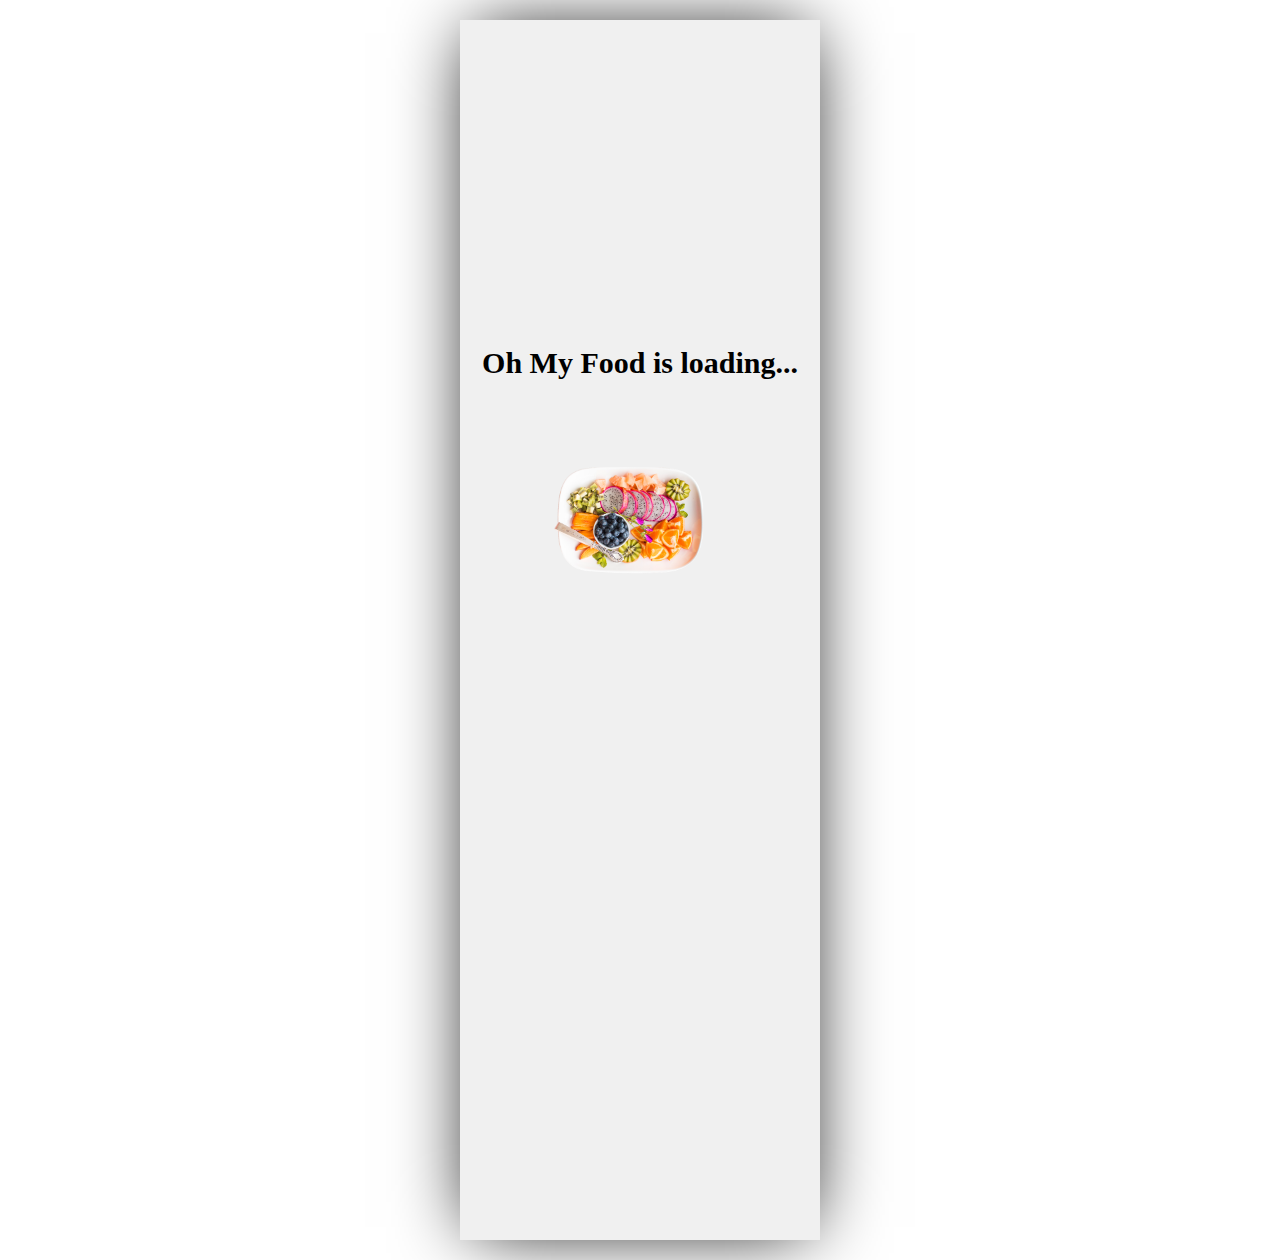
==== commit ce221316: "big up" ====
--- a/index.html
+++ b/index.html
@@ -2,95 +2,15 @@
 <html lang="fr">
 <head>
     <meta charset="UTF-8">
-    <meta name="viewport" content="width=device-width, initial-scale=1.0" />
-    <link rel="stylesheet" href="style/style.css" media="all">
-    <link rel="stylesheet" href="https://use.fontawesome.com/releases/v5.14.0/css/all.css" integrity="sha384-HzLeBuhoNPvSl5KYnjx0BT+WB0QEEqLprO+NBkkk5gbc67FTaL7XIGa2w1L0Xbgc" crossorigin="anonymous">
-    <title>Oh My Food!</title> 
+    <meta name="viewport" content="width=device-width, initial-scale=1.0">
+    <meta http-equiv="refresh" content="3; URL='acceuil.html'" />
+    <link rel="stylesheet" href="style/style.css">
+    <title>Document</title>
 </head>
 <body>
-    <div class="ohmyfood">
-    <header class="header">
-        <img src="images/ohmyfood.png" alt="logo d'acceuil" class="logo">
-    </header>
-    <div class="localisation">
-         <span class="logo_local"><i class="fas fa-map-marker-alt"></i></span><p class="localisation_text">Paris, Belleville</p>
-         
-    </div>
-    <section class="explore">
-        <h1 class="explore_titre">Book the menu you like</h1>
-        <p class="explore_text">Discover top-of-the-art restaurants we picked for you</p>
-        <button class="explore_bouton" type="button">Explore our restaurants</button>
-    </section>
-    <section class="howitwork">
-        <h2 class="howitwork_titre">How it works</h2>
-        <div class="etapes">
-           <span class="how_logo">1</span><p class="howitwork_bouton1"><i class="fas fa-mobile-alt" id="howitwork_logo"></i><span class="howitwork_text">Chose a restaurant</span></p>
-        </div>
-        <div class="etapes">
-            <span class="how_logo">2</span><p class="howitwork_bouton2"><i class="fas fa-list-ul" id="howitwork_logo2"></i><span class="howitwork_text">Create your menu</span></p>
-         </div>
-         <div class="etapes">
-            <span class="how_logo">3</span><p class="howitwork_bouton3"><i class="fas fa-store" id="howitwork_logo3"></i><span class="howitwork_text">Go enjoy it at the restaurant</span></p>
-         </div>
-    </section>
-    <section class="restaurants">
-        <h2 class="restaurants_titre">Restaurants</h2>
-        <div class="restaurants_contenu">
-        <a href="palette.html">
-            <figure class="restos">
-                <span class="restaurants_new1">New</span>
-                <img src="images/jaybis.jpg" alt="restaurants" class="restaurants_image">
-                 <figcaption class="restaurants_text">
-                     <h3 class="restaurants_titre2">The Full Palette</h3>
-                     <p class="restaurants_text2">New York</p>
-                     <i class="far fa-heart" id="restaurants_heart"></i>
-                </figcaption>  
-        </figure></a>
-        </div>
-        <div class="restaurants_contenu">
-            <a href="enchanted.html">
-                <figure class="restos">
-                    <span class="restaurants_new1">New</span>
-                    <img src="images/jay3bis.jpg" alt="restaurants" class="restaurants_image2">
-                     <figcaption class="restaurants_text">
-                         <h3 class="restaurants_titre2">The Enchanted Plate</h3>
-                         <p class="restaurants_text2">New York</p>
-                         <i class="far fa-heart" id="restaurants_heart2"></i>
-                    </figcaption>  
-            </figure></a>
-            </div>
-            <div class="restaurants_contenu">
-                <a href="bastille.html">
-                    <figure class="restos">
-                        <img src="images/jay4ter.jpg" alt="restaurants" class="restaurants_image1">
-                         <figcaption class="restaurants_text">
-                             <h3 class="restaurants_titre2">Bastille</h3>
-                             <p class="restaurants_text2">New York</p>
-                             <i class="far fa-heart" id="restaurants_heart3"></i>
-                        </figcaption>  
-                </figure></a>
-                </div>
-                <div class="restaurants_contenu">
-                    <a href="gourmand.html">
-                        <figure class="restos">
-                            <img src="images/jay2bis.jpg" alt="restaurants" class="restaurants_image">
-                             <figcaption class="restaurants_text">
-                                 <h3 class="restaurants_titre2">Le Gourmand</h3>
-                                 <p class="restaurants_text2">New York</p>
-                                 <i class="far fa-heart" id="restaurants_heart4"></i>
-                            </figcaption>  
-                    </figure></a>
-                    </div>
-    </section>
-    <footer class="footer">
-        <h3 class="footer_logo">ohmyfood</h3>
-    <div class="footer_text">
-        <p></p><i class="fas fa-utensils"></i><span class="footer_restaurant">Suggest a restaurant</span></p>
-        <p></p><i class="fas fa-hands-helping"></i><span class="footer_partner">Become a partner</span></p>
-        <p class="footer_legal">Legal</p>
-        <p class="footer_contact">Contact</p>
-    </div>
-    </footer>
+    <div class="page">
+        <h1 class="titre_loader">Oh My Food is loading...</h1>
+        <span class="span_loader"><img src="plat.png" alt="plat" class="image_loader"></span>
 </div>
 </body>
 </html>--- a/style/style.css
+++ b/style/style.css
@@ -1,4 +1,5 @@
-/*@import "style1.css";*/
+@import "animations.css";
+@import "loader.css";
 
    /************Police************/
 
@@ -162,9 +163,13 @@
       .explore_bouton:hover {
          background-color: #edaafa; }
 
+      .restaurants {
+         position: absolute;
+      }
+
    
 
-/*****************How It Works***************/
+/*****************How It Works****************/
 
    .how_logo {
       text-align: center;
@@ -340,33 +345,7 @@
       transform: translate(50%, 50%);
    }
 
-   #restaurants_heart {
-      position: absolute;
-      font-size: 22px;
-      top: 25%;
-      right: 15%;;
-      }
-
-   #restaurants_heart2 {
-      position: absolute;
-      font-size: 22px;
-      top: 47%;
-      right: 15%;
-   }
-
-   #restaurants_heart3 {
-      position: absolute;
-      font-size: 22px;
-      top: 69%;
-      right: 15%;
-   }
-
-   #restaurants_heart4 {
-      position: absolute;
-      font-size: 22px;
-      top: 90.8%;
-      right: 15%;
-   }
+
 
 /*****************Footer***************/
   
@@ -443,12 +422,6 @@
       font-size: 22px;
    }
 
-   #bastille_heart {
-      margin-left: 160px;
-      margin-top: 5px;
-      font-size: 22px;
-   }
-
    .bastille_head {
       display: flex;
       margin-left: 20px;
@@ -479,6 +452,34 @@
       font-family: 'robotoregular';
    }
 
+   .entrees2 {
+      border-radius: 1rem;
+      background-color: #fff;
+      border: none;
+      text-align: left;
+      display: flex;
+      box-shadow: 0px 7px 15px -4px rgba(0,0,0,0.44);
+      padding: 0px 0px 0px 10px;
+      margin-right: 20px;
+      margin-left: 20px;
+      margin-top: 15px;
+      font-family: 'robotoregular';
+   }
+
+   .entrees3 {
+      border-radius: 1rem;
+      background-color: #fff;
+      border: none;
+      text-align: left;
+      display: flex;
+      box-shadow: 0px 7px 15px -4px rgba(0,0,0,0.44);
+      padding: 0px 0px 0px 10px;
+      margin-right: 20px;
+      margin-left: 20px;
+      margin-top: 15px;
+      font-family: 'robotoregular';
+   }
+
    .entrees_titre {
       padding-left: 20px;
       font-family: 'robotoregular';
@@ -499,6 +500,8 @@
       font-family: 'robotobold';
       box-shadow: inset -4px -17px 28px -21px rgba(0,0,0,0.75), 0px 7px 15px -4px rgba(0,0,0,0.44);
    }
+   .bastille_bouton:hover {
+      background-color: #edaafa; }
 
    .bastille_trait {
       border: 1.2px solid #99E2D0;
@@ -513,10 +516,6 @@
       margin-left: 20px;
    }
 
-   .bastille_plats {
-      margin-bottom: 40px;
-   }
-
 
 /********Cellules menus********/
 
@@ -586,12 +585,6 @@
 
 /***************THE ENCHANTED PLATE*********************/
 
-   #enchanted_heart {
-      margin-left: 20px;
-      margin-top: 5px;
-      font-size: 22px;
-   }
-
    .prix_enchanted1 {
       padding-left: 114px;
       font-weight: bolder;
@@ -644,12 +637,6 @@
 
 /*******************THE FULL PALETTE******************/
 
-   #palette_heart {
-      margin-left: 65px;
-      margin-top: 5px;
-      font-size: 22px;
-   }
-
    .prix_palette1 {
       padding-left: 75px;
       font-weight: bolder;
@@ -703,13 +690,6 @@
 
 
 /******************LE GOURMAND*************/
-
-   #gourmand_heart {
-      margin-left: 90px;
-      margin-top: 5px;
-      font-size: 22px;
-   }
-
    .prix_gourmand1 {
       padding-left: 125px;
       font-weight: bolder;
@@ -761,6 +741,9 @@
       font-weight: bolder;
    }
 
+
+
+    
  
 
 
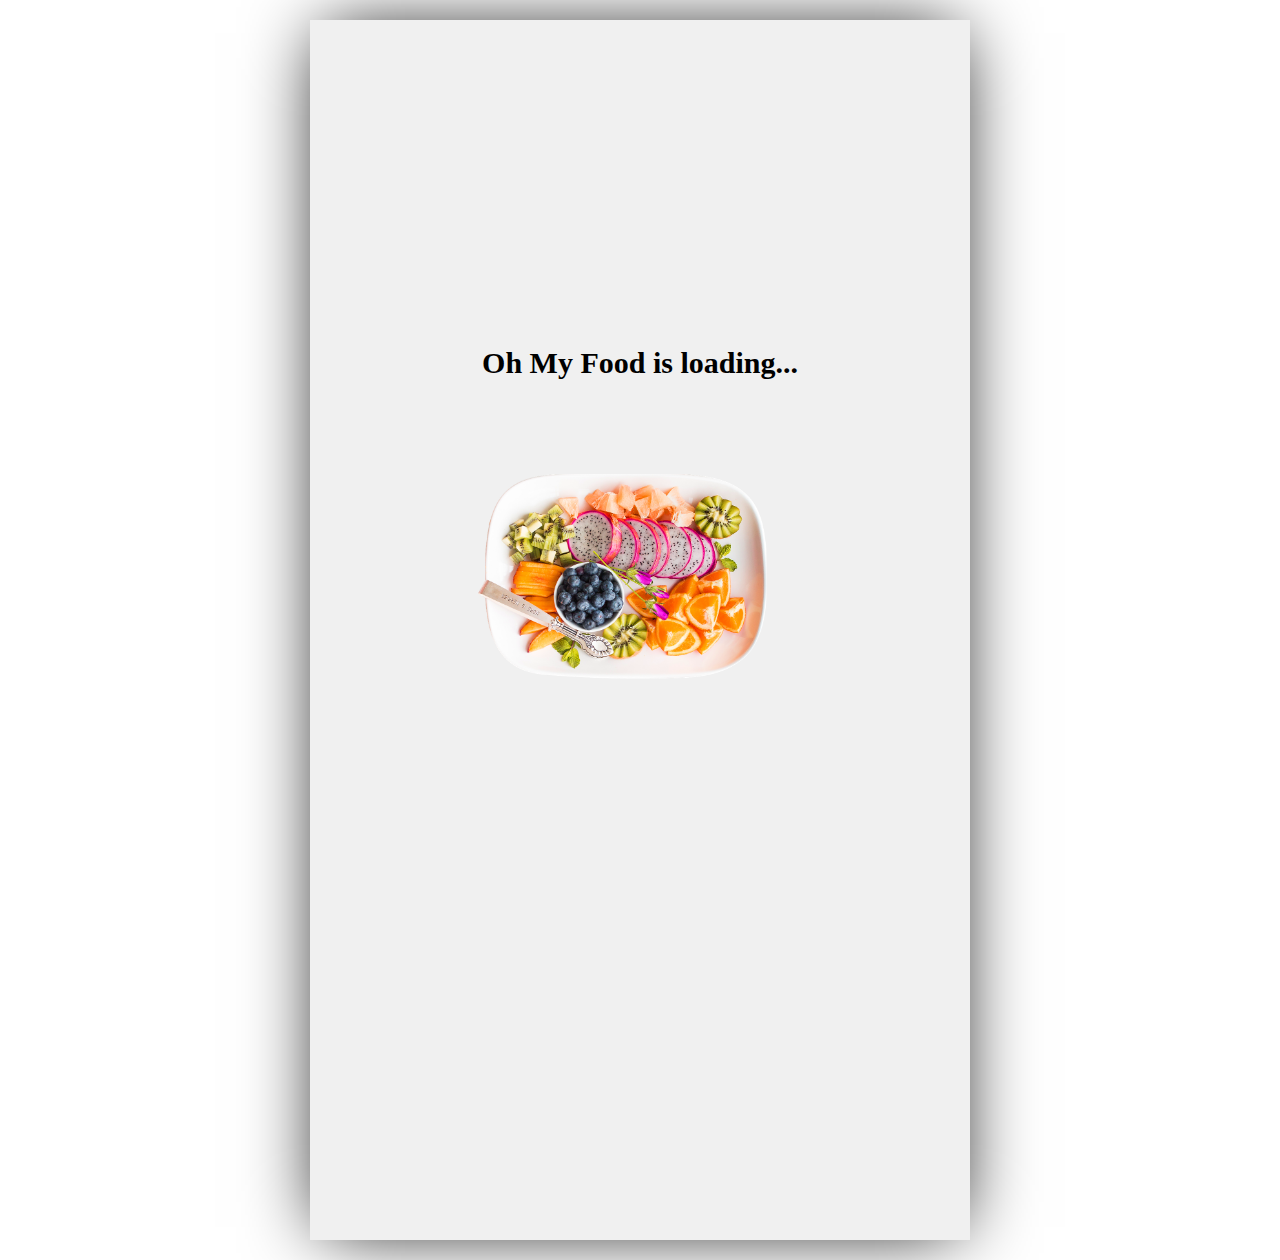
==== commit 9b7a9b1f: "Update index.html" ====
--- a/index.html
+++ b/index.html
@@ -3,7 +3,7 @@
 <head>
     <meta charset="UTF-8">
     <meta name="viewport" content="width=device-width, initial-scale=1.0">
-    <meta http-equiv="refresh" content="3; URL='acceuil.html'" />
+    <meta http-equiv="refresh" content="3; url=acceuil.html"/>
     <link rel="stylesheet" href="style/style.css">
     <title>Document</title>
 </head>
--- a/style/style.css
+++ b/style/style.css
@@ -77,10 +77,10 @@
    font-style: normal;
 
 }
+@media screen and (max-width: 730px) {
 
    .ohmyfood {
-      min-width: 320px;
-      max-width: 320px;
+      width: 320px;
       padding: 20px;
       margin: 20px auto;
       background-color: #fff;
@@ -252,7 +252,7 @@
       margin-left: -100px;
    }
 
-   .howitwork_text {
+   .howitwork_text, .howitwork_text2 {
       margin-right: -30px;
       padding-left: 20px;
       font-size: 0.78em;
@@ -333,7 +333,7 @@
       font-family: 'robotoregular';
    }
 
-   .restaurants_new1 {
+   .restaurants_new1, .restaurants_new2 {
       border: 1px solid #99E2D0;
       background: #99E2D0;
       font-family: 'robotobold';
@@ -349,7 +349,7 @@
 
 /*****************Footer***************/
   
-   .footer {
+   .footer, .footer_index {
       background-color: #343434;
       position: relative;
       margin-top: 68rem;
@@ -362,6 +362,17 @@
       margin-right: -5px;
    }
 
+   .footer_menu {
+      background-color: #343434;
+      position: relative;
+      padding-top: 20px;
+      padding-left: 25px;
+      height: 170px;
+      line-height: 0;
+      color: #fff;
+      font-family: 'robotoregular';
+   }
+
    .footer_logo {
       font-family: 'shrikhandregular';
       margin-top: 10px;
@@ -378,6 +389,8 @@
 
    .footer_contact {
       margin-top: 28px;
+      color: white;
+      font-weight: bold;
    }
 
    .footer_legal {
@@ -741,9 +754,1584 @@
       font-weight: bolder;
    }
 
-
-
-    
+}
+
+@media screen and (min-width: 730px) {
+   
+   .ohmyfood {
+   width: 700px;
+   padding: 20px;
+   margin: 20px auto;
+   background-color: #fff;
+}
+
+/***********Header***********/
+
+img {
+   width: 44%;
+}
+
+.header {
+   text-align: center;
+   margin-left: -20px;
+   margin-right: -20px;
+}
+
+
+/*************Localisation*************/
+
+.localisation {
+   text-align: center;
+   background-color: #E4E3E3;
+   display: grid;
+   grid-template-columns: 30% 70%;
+   box-shadow: inset 0px 5px 5px 0px rgba(0,0,0,0.17);
+   height: 65px;
+   margin-bottom: -40px; 
+}
+
+.localisation_text {
+   padding-right: 180px;
+   font-family: 'robotobold';
+   font-size: 18px;
+   margin-top: 0px;
+   padding-top: 15px;
+   color: #525252;
+}
+
+.logo_local {
+   padding-top: 15px;
+   padding-left: 275px;
+   color: #525252;
+}
+
+/*********Exploration*********/
+
+.explore {
+   background-color: #F0F0F0;
+   text-align: center;
+   margin-top: 23px;
+   height: 13em;
+   padding-top: 10px;
+   padding-bottom: 20px;
+}
+
+.explore_titre {
+   font-family: 'roboto_condensedbold';
+}
+
+.explore_text {
+   font-family: 'robotobold';
+   padding-left: 20px;
+   padding-right: 20px;
+   padding-top: 10px;
+   color: #7C7C7C;
+   font-size: 15px;
+   margin-bottom: 25px;
+}
+
+.explore_bouton {
+   padding: .75rem 1.25rem;
+   border-radius: 10rem;
+   color: #fff;
+   background-color: #C968DB;
+   border: none;
+   font-family: 'robotobold';
+   box-shadow: inset -4px -17px 28px -21px rgba(0,0,0,0.75), 0px 7px 15px -4px rgba(0,0,0,0.44);
+   }
+   .explore_bouton:hover {
+      background-color: #edaafa; }
+
+   .restaurants {
+      position: absolute;
+   }
+
+
+
+/*****************How It Works****************/
+
+.how_logo {
+   text-align: center;
+   font-family: 'robotoregular';
+   font-weight: bolder;
+   font-size: 2em;
+   color: #fff;
+   padding-right: 1px;
+   width: 30px;
+   height: 30px;
+   display: inline-flex;
+   justify-content: center;
+   align-items: center;
+   border-radius: 50%;
+   position: absolute;
+   border: 1px #0703fc21 solid;
+   margin-top: 15px;
+   margin-left: -8px;
+   background-color: #9356DC;
+}
+
+.howitwork {
+   margin-bottom: 40px;
+   padding-left: 20px;
+   padding-right: 20px;
+}
+
+.etapes {
+   margin-left: 100px;
+   margin-right: 100px;
+}
+
+.howitwork_bouton3 {
+   padding: 1rem 8.5rem;
+   border-radius: 1rem;
+   background-color: #F0F0F0;
+   border: none;
+   font-family: 'robotobold';
+   display: flex;
+   box-shadow: 0px 7px 15px -4px rgba(0,0,0,0.44);
+   justify-content: space-between;
+   padding-right: 75px;
+   color: #444444;
+}
+
+.howitwork_bouton2 {
+   padding: 1rem 8.5rem;
+   border-radius: 1rem;
+   background-color: #F0F0F0;
+   border: none;
+   font-family: 'robotobold';
+   display: flex;
+   box-shadow: 0px 7px 15px -4px rgba(0,0,0,0.44);
+   justify-content: space-between;
+   padding-right: 130px;
+   color: #444444;
+}
+
+.howitwork_bouton1 {
+   padding: 1rem 8.5rem;
+   border-radius: 1rem;
+   background-color: #F0F0F0;
+   border: none;
+   font-family: 'robotobold';
+   display: flex;
+   box-shadow: 0px 7px 15px -4px rgba(0,0,0,0.44);
+   justify-content: space-between;
+   padding-right: 125px;
+   color: #444444;
+}
+
+#howitwork_logo2, #howitwork_logo3 {
+   font-size: 20px;
+}
+
+#howitwork_logo {
+   font-size: 26px;
+}
+
+.howitwork_text, .howitwork_text2 {
+   margin-right: 30px;
+   font-size: 0.9em;
+}
+
+.howitwork_titre {
+   font-family: 'roboto_condensedbold';
+   margin-top: 30px;
+   margin-left: 10px;
+}
+
+/*********Restaurants*********/
+
+.restaurants_image, .restaurants_image1, .restaurants_image2 {
+   width: 18.7em;
+   margin-left: -40px;
+   border-radius: 17px 17px 0px 0px;
+   margin-top: -15px;
+}
+
+.restaurants_image:hover {
+   opacity: 0.8;
+}
+
+.restaurants_image1:hover {
+   opacity: 0.8;
+}
+
+.restaurants_image2:hover {
+   opacity: 0.8;
+}
+
+.restaurants_contenu {
+   background-color: #fff;
+   width: 280px;
+   border-radius: 1rem;
+   margin-left: 18px;
+   box-shadow: 0px 7px 15px -4px rgba(0,0,0,0.44);
+   padding-bottom: 5px;
+   height: 210px;
+}
+
+.restaurants {
+   width: 700px;
+   font-family: 'robotoregular';
+   line-height: 0;
+   background-color: #F0F0F0;
+   padding-top: 40px;
+   padding-bottom: 60px;
+   padding-left: 5px;
+}
+
+.media_restaurants {
+   display: flex;
+   padding-bottom: 50px;
+   gap: 10%;
+}
+
+.media_restaurants2 {
+   display: flex;
+   gap: 10%;
+}
+
+.restaurants_titre {
+   font-family: 'roboto_condensedbold';
+   padding-left: 18px;
+   margin-bottom: 30px;
+}
+
+.restaurants_text {
+   margin-left: -33px;
+}
+
+.restaurants_titre2 {
+   margin-top: 25px;
+   font-family: 'robotoregular';
+}
+
+.restaurants_text2 {
+   margin-bottom: 25px;
+   font-family: 'robotoregular';
+}
+
+.restaurants_new1 {
+   border: 1px solid #99E2D0;
+   background: #99E2D0;
+   font-family: 'robotobold';
+   color: #378B77;
+   position: absolute;
+   line-height: 100%;
+   padding: 5px 15px;
+   right: 65%;
+   transform: translate(50%, 50%);
+}
+
+.restaurants_new2 {
+   border: 1px solid #99E2D0;
+   background: #99E2D0;
+   font-family: 'robotobold';
+   color: #378B77;
+   position: absolute;
+   line-height: 100%;
+   padding: 5px 15px;
+   right: 12%;
+   transform: translate(50%, 50%);
+}
+
+
+
+/*****************Footer***************/
+
+.footer {
+   background-color: #343434;
+   position: relative;
+   padding-top: 20px;
+   padding-left: 25px;
+   height: 170px;
+   line-height: 0;
+   color: #fff;
+   font-family: 'robotoregular';
+}
+
+.footer_index {
+    background-color: #343434;
+    position: relative;
+    padding-top: 20px;
+    padding-left: 25px;
+    height: 170px;
+    line-height: 0;
+    color: #fff;
+    font-family: 'robotoregular';
+    margin-top: 42em;
+    margin-right: -5px;
+   }
+
+.footer_logo {
+   font-family: 'shrikhandregular';
+   margin-top: 20px;
+   font-size: 25px;
+   text-align: center;
+   color: #F0F0F0;
+}
+
+.footer_restaurant {
+   margin-left: 20px;
+}
+
+.footer_partner {
+   margin-left: 13px;
+}
+
+.footer_contact {
+   margin-top: 28px;
+   color: white;
+   font-weight: bold;
+}
+
+.footer_legal {
+   margin-top: 20px;
+}
+
+/********BASTILLE********/
+
+.bastille_image {
+   width: 100%;
+}
+
+.bastille_content {
+   background-color: #F0F0F0;
+   text-align: center;
+   margin-top: -43px;
+   padding-top: 10px;
+   padding-bottom: 20px;
+   position: relative;
+   border-radius: 35px 35px 0px 0px;
+   line-height: 0.5;
+}
+
+.bastille_header {
+   display: flex;
+   padding-bottom: 10px;
+}
+
+#bastille_arrow {
+   padding-top: 5px;
+   margin-left: 40px;
+   font-size: 40px;
+}
+
+.bastille_logo {
+   margin-left: 150px;
+   width: 40%;
+}
+
+.bastille_titre {
+   font-family: 'shrikhandregular';
+   margin-top: 10px;
+   font-size: 32px;
+}
+
+.bastille_head {
+   display: flex;
+   margin-left: 190px;
+   margin-top: 20px;
+}
+
+.bastille_footer {
+   background-color: #343434;
+   padding-top: 20px;
+   padding-left: 25px;
+   height: 170px;
+   line-height: 0;
+   color: #fff;
+   font-family: 'robotoregular';
+}
+
+.entrees1 {
+   border-radius: 1rem;
+   background-color: #fff;
+   border: none;
+   text-align: left;
+   display: flex;
+   box-shadow: 0px 7px 15px -4px rgba(0,0,0,0.44);
+   padding: 0px 0px 0px 10px;
+   margin-right: 20px;
+   margin-left: 20px;
+   margin-top: 15px;
+   font-family: 'robotoregular';
+}
+
+.entrees2 {
+   border-radius: 1rem;
+   background-color: #fff;
+   border: none;
+   text-align: left;
+   display: flex;
+   box-shadow: 0px 7px 15px -4px rgba(0,0,0,0.44);
+   padding: 0px 0px 0px 10px;
+   margin-right: 20px;
+   margin-left: 20px;
+   margin-top: 15px;
+   font-family: 'robotoregular';
+}
+
+.entrees3 {
+   border-radius: 1rem;
+   background-color: #fff;
+   border: none;
+   text-align: left;
+   display: flex;
+   box-shadow: 0px 7px 15px -4px rgba(0,0,0,0.44);
+   padding: 0px 0px 0px 10px;
+   margin-right: 20px;
+   margin-left: 20px;
+   margin-top: 15px;
+   font-family: 'robotoregular';
+}
+
+.entrees_titre {
+   padding-left: 20px;
+   font-family: 'robotoregular';
+   text-align: left;
+   margin-bottom: 10px;
+   font-size: 25px;
+}
+
+.bastille_order {
+   margin: 50px 0px 50px 0px;
+}
+
+.bastille_bouton {
+   padding: .75rem 3.5rem;
+   border-radius: 10rem;
+   color: #fff;
+   background-color: #C968DB;
+   border: none;
+   font-family: 'robotobold';
+   box-shadow: inset -4px -17px 28px -21px rgba(0,0,0,0.75), 0px 7px 15px -4px rgba(0,0,0,0.44);
+}
+.bastille_bouton:hover {
+   background-color: #edaafa; }
+
+.bastille_trait {
+   border: 1.2px solid #99E2D0;
+   margin-right: 630px;
+   margin-left: 20px;
+   background-color: #99E2D0;
+   margin-bottom: 20px;
+}
+
+.bastille_trait1 {
+   border: 1px solid #99E2D0;
+   margin-right: 630px;
+   margin-left: 20px;
+   margin-bottom: 20px;
+}
+
+
+/********Cellules menus********/
+
+.sous_titres {
+   font-weight: bolder;
+}
+
+.sous_text {
+   font-size: 12px;
+}
+
+a {
+   text-decoration: none;
+   color: black;
+   font-size: 15px;
+}
+
+
+/**********Emplacement des Prix*********/
+
+
+.prix {
+   padding-left: 140px;
+   font-weight: bolder;
+}
+
+.prix1 {
+   padding-left: 20px;
+   font-weight: bolder;
+}
+
+.prix2 {
+   padding-left: 180px;
+   font-weight: bolder;
+}
+
+.prix3 {
+   padding-left: 115px;
+   font-weight: bolder;
+}
+
+.prix4 {
+   padding-left: 110px;
+   font-weight: bolder;
+}
+
+.prix5 {
+   padding-left: 100px;
+   font-weight: bolder;
+}
+
+.prix6 {
+   padding-left: 125px;
+   font-weight: bolder;
+}
+
+.prix7 {
+   padding-left: 185px;
+   font-weight: bolder;
+}
+
+.prix8 {
+   padding-left: 70px;
+   font-weight: bolder;
+}
+
+
+/***************THE ENCHANTED PLATE*********************/
+
+.prix_enchanted1 {
+   padding-left: 114px;
+   font-weight: bolder;
+}
+
+.prix_enchanted2 {
+   padding-left: 85px;
+   font-weight: bolder;
+}
+
+.prix_enchanted3 {
+   padding-left: 55px;
+   font-weight: bolder;
+
+}
+
+.prix_enchanted4 {
+   padding-left: 110px;
+   font-weight: bolder;
+
+}
+
+.prix_enchanted5 {
+   padding-left: 75px;
+   font-weight: bolder;
+
+}
+
+.prix_enchanted6 {
+   padding-left: 75px;
+   font-weight: bolder;
+
+}
+
+.prix_enchanted7 {
+   padding-left: 70px;
+   font-weight: bolder;
+
+}
+
+.prix_enchanted8 {
+   padding-left: 133px;
+   font-weight: bolder;
+}
+
+.prix_enchanted9 {
+   padding-left: 160px;
+   font-weight: bolder;
+}
+
+/*******************THE FULL PALETTE******************/
+
+.prix_palette1 {
+   padding-left: 90px;
+   font-weight: bolder;
+}
+
+.prix_palette2 {
+   padding-left: 87px;
+   font-weight: bolder;
+}
+
+.prix_palette3 {
+   padding-left: 220px;
+   font-weight: bolder;
+}
+
+.prix_palette4 {
+   padding-left: 175px;
+   font-weight: bolder;
+}
+
+.prix_palette5 {
+   padding-left: 30px;
+   font-weight: bolder;
+}
+
+.prix_palette6 {
+   padding-left: 128px;
+   font-weight: bolder;
+}
+
+.prix_palette7 {
+   padding-left: 185px;
+   font-weight: bolder;
+}
+
+.prix_palette8 {
+   padding-left: 115px;
+   font-weight: bolder;
+}
+
+.prix_palette9 {
+   padding-left: 82px;
+   font-weight: bolder;
+}
+
+.sous_text_palette {
+   line-height: 1;
+   font-family: 'robotoregular';
+   font-size: 12px;
+}
+
+
+/******************LE GOURMAND*************/
+.prix_gourmand1 {
+   padding-left: 125px;
+   font-weight: bolder;
+}
+
+.prix_gourmand2 {
+   padding-left: 97px;
+   font-weight: bolder;
+}
+
+.prix_gourmand3 {
+   padding-left: 170px;
+   font-weight: bolder;
+}
+
+.prix_gourmand4 {
+   padding-left: 140px;
+   font-weight: bolder;
+}
+
+.prix_gourmand5 {
+   padding-left: 98px;
+   font-weight: bolder;
+}
+
+.prix_gourmand6 {
+   padding-left: 105px;
+   font-weight: bolder;
+}
+
+.prix_gourmand7 {
+   padding-left: 160px;
+   font-weight: bolder;
+}
+
+.prix_gourmand8 {
+   padding-left: 185px;
+   font-weight: bolder;
+}
+
+.prix_gourmand9 {
+   padding-left: 155px;
+   font-weight: bolder;
+}
+
+.sous_titres_gourmand {
+   line-height: 1.2;
+   margin-bottom: -5px;
+   font-weight: bolder;
+}
+
+/***************Animations***************/
+
+.article {
+   transition: .5s;
+   animation: animenu 4s;
+ }
+
+ .article2 {
+   transition: .5s;
+   animation: animenu 6s;
+ }
+
+ .article3 {
+   transition: .5s;
+   animation: animenu 8s;
+ }
+
+ .article4 {
+  transition: .5s;
+  animation: animenu 10s;
+}
+
+
  
-
-
+ @keyframes animenu {
+   from {
+     opacity: 0;
+   }
+   to {
+     opacity: 1;
+   }
+ }
+ 
+ 
+
+ 
+ /*****************PRIX****************/
+
+ .prixx {
+   padding-left: 10px;
+   font-weight: bolder;
+   padding-top: 35px;
+ }
+
+ .prixx2 {
+   margin-left: -55px;
+   font-weight: bolder;
+   padding-top: 35px;
+ }
+
+ .prixx3 {
+   margin-left: -10px;
+   font-weight: bolder;
+   padding-top: 35px;
+ }
+
+ .prixx4 {
+    padding-left: 15px;
+    padding-right: 10px;
+    font-weight: bolder;
+    padding-top: 35px;
+ }
+
+ .prixx5 {
+    margin-left: 21px;
+    padding-left: 10px;
+    font-weight: bolder;
+    padding-top: 35px;
+ }
+
+ .prixx6 {
+   margin-left: 12px;
+   padding-left: 10px;
+   font-weight: bolder;
+   padding-top: 35px;
+}
+
+.prixx7 {
+  padding-left: 10px;
+  font-weight: bolder;
+  padding-top: 35px;
+  margin-left: 33px;
+}
+
+.prixx8 {
+  padding-left: 10px;
+  font-weight: bolder;
+  padding-top: 35px;
+  margin-left: 0px;
+}
+
+.prixx9 {
+  padding-left: 10px;
+  font-weight: bolder;
+  padding-top: 35px;
+  margin-left: -24px;
+}
+
+.prixx10 {
+  padding-left: 43px;
+  font-weight: bolder;
+  padding-top: 35px;
+}
+
+.prixx11 {
+  margin-left: -55px;
+  font-weight: bolder;
+  padding-top: 35px;
+  padding-left: 89px;
+}
+
+.prixx12 {
+  margin-left: -80px;
+  font-weight: bolder;
+  padding-top: 35px;
+}
+
+.prixx13 {
+  font-weight: bolder;
+  padding-top: 35px;
+  margin-left: -25px;
+}
+
+.prixx14 {
+  padding-right: 10px;
+  font-weight: bolder;
+  padding-top: 35px;
+  margin-left: -30px;
+}
+
+.prixx15 {
+  padding-left: 37px;
+  font-weight: bolder;
+  padding-top: 35px;
+  margin-left: -40px;
+}
+
+.prixx16 {
+  margin-left: -15px;
+  padding-left: 10px;
+  font-weight: bolder;
+  padding-top: 35px;
+}
+
+.prixx17 {
+  font-weight: bolder;
+  padding-top: 35px;
+  padding-left: 0;
+  margin-left: -75px;
+}
+
+.prixx18 {
+  padding-left: 82px;
+  font-weight: bolder;
+  padding-top: 35px;
+  margin-left: -30px;
+}
+
+.prixx19 {
+  padding-left: 10px;
+  font-weight: bolder;
+  padding-top: 35px;
+}
+
+.prixx20 {
+  font-weight: bolder;
+  padding-top: 35px;
+}
+
+.prixx21 {
+  font-weight: bolder;
+  padding-top: 35px;
+  padding-left: 15px;
+}
+
+.prixx22 {
+  margin-left: 10px;
+  font-weight: bolder;
+  padding-top: 35px;
+}
+
+.prixx23 {
+  padding-right: 15px;
+  font-weight: bolder;
+  padding-top: 35px;
+  margin-left: -70px;
+}
+
+.prixx24 {
+  margin-left: -50px;
+  font-weight: bolder;
+  padding-top: 35px;
+}
+
+.prixx25 {
+  margin-left: 45px;
+  font-weight: bolder;
+  padding-top: 35px;
+}
+
+.prixx26 {
+  padding-left: 30px;
+  font-weight: bolder;
+  padding-top: 35px;
+  margin-left: 50px;
+}
+
+.prixx27 {
+   font-weight: bolder;
+   padding-top: 35px;
+   margin-left: 0;
+}
+
+.prixx28 {
+  font-weight: bolder;
+  padding-top: 35px;
+}
+
+.prixx29 {
+  padding-left: 10px;
+  font-weight: bolder;
+  padding-top: 35px;
+  margin-left: 36px;
+}
+
+.prixx30 {
+  margin-left: -25px;
+  font-weight: bolder;
+  padding-top: 35px;
+}
+
+.prixx31 {
+  padding-right: 10px;
+  font-weight: bolder;
+  padding-top: 35px;
+  margin-left: -110px;
+}
+
+.prixx32 {
+  padding-left: 10px;
+  font-weight: bolder;
+  padding-top: 35px;
+}
+
+.prixx33 {
+  font-weight: bolder;
+  padding-top: 35px;
+}
+
+.prixx34 {
+  padding-left: 70px;
+  font-weight: bolder;
+  padding-top: 35px;
+}
+
+.prixx35 {
+  padding-left: 75px;
+  font-weight: bolder;
+  padding-top: 35px;
+}
+ 
+ .prix_palette1 {
+   padding-right: 20px;
+ }
+
+ .prix_palette_scallops {
+   padding-left: 110px;
+ }
+ 
+ /************AUTRES********************/
+
+ #check {
+     font-size: 22px;
+     margin-left: 25px;
+     margin-top: -50px;
+     transition: .8s;
+     color: #fff;
+ }
+
+ #check2 {
+   font-size: 22px;
+   margin-left: 25px;
+   margin-top: -50px;
+   transition: .8s;
+   color: #fff;
+}
+ 
+ .plat_bold {
+   padding-bottom: 5px;
+   font-weight: bolder;
+   font-size: 15px;
+ }
+ 
+
+ .point {
+    font-size: 12px;
+ }
+
+ .entreesx2 {
+   overflow: hidden;
+   text-overflow: ellipsis;
+   white-space: nowrap;
+   padding: 0px 10px 15px 10px;
+   text-align: left;
+   padding-right: 170px;
+ }
+
+ .entreesx {
+  overflow: hidden;
+  text-overflow: ellipsis;
+  white-space: nowrap;
+  padding: 0px 10px 15px 10px;
+  text-align: left;
+}
+
+.article4 {
+  margin-top: -30px;
+}
+
+
+a {
+text-decoration: none;
+color: black;
+font-size: 15px;
+}
+
+ /*************HOVER**************/
+
+  .article:hover #check {
+   transform:rotate(1turn);
+ }
+
+ .article2:hover #check2 {
+   transform:rotate(1turn);
+ }
+
+ .article3:hover #check2 {
+   transform:rotate(1turn);
+ }
+
+ .article4:hover #check2 {
+  transform:rotate(1turn);
+}
+
+.article:hover .pousseur {
+   width: 35%;
+   height: auto;
+   opacity: 1;
+ }
+
+ .article2:hover .pousseur {
+   width: 30%;
+   height: auto;
+   opacity: 1;
+ }
+
+ .article3:hover .pousseur2 {
+   width: 40%;
+   height: auto;
+   opacity: 1;
+ }
+
+ .article3:hover .pousseur3 {
+   width: 40%;
+   height: auto;
+   opacity: 1;
+ }
+
+ .article4:hover .pousseur3 {
+  width: 40%;
+  height: auto;
+  opacity: 1;
+}
+
+
+ /************POUSSEURS************/
+
+ .pousseur, .pousseur3 {
+   width: 0;
+   opacity: 0;
+   background-color: #99E2D0;
+   transition: 0.5s;
+   border-radius: 0px 16px 16px 0px;
+   padding-top: 30px;
+ }
+
+ .pousseur2 {
+   width: 0;
+   opacity: 0;
+   background-color: #99E2D0;
+   transition: 0.5s;
+   border-radius: 0px 16px 16px 0px;
+   padding-top: 30px;
+   margin-left: 10px;
+   padding-right: 10px;
+ }
+
+ /************ARTICLES**************/
+
+ .article {
+   display: flex;
+   border-radius: 1rem;
+   background-color: #fff;
+   box-shadow: 0px 7px 15px -4px rgba(0,0,0,0.44);
+   line-height: 0;
+   margin-right: 200px;
+   margin-left: 190px;
+   font-family: 'robotoregular';
+   margin-bottom: 20px;
+ }
+
+ .article2 {
+   display: flex;
+   border-radius: 1rem;
+   background-color: #fff;
+   box-shadow: 0px 7px 15px -4px rgba(0,0,0,0.44);
+   line-height: 0;
+   margin-right: 200px;
+   margin-left: 190px;
+   font-family: 'robotoregular';
+   margin-bottom: 20px;
+ }
+
+ .article3, .article4 {
+   display: flex;
+   border-radius: 1rem;
+   background-color: #fff;
+   box-shadow: 0px 7px 15px -4px rgba(0,0,0,0.44);
+   line-height: 0;
+   margin-right: 200px;
+   margin-left: 190px;
+   font-family: 'robotoregular';
+   margin-bottom: 50px;
+ }
+
+ /**********COEUR***********/
+
+ #restaurants_heartplein {
+   display: none;
+   position: absolute;
+   animation: coeur 2s infinite;
+   font-size: 22px;
+   top: 41%;
+   right: 60%;
+   opacity: 0;
+   transition: 1s;
+   color: #CB2757;
+ }
+
+ #restaurants_heartplein2 {
+  display: none;
+  position: absolute;
+  animation: coeur 2s infinite;
+  font-size: 22px;
+  top: 41%;
+  right: 8%;
+  opacity: 0;
+  transition: 1s;
+  color: #CB2757;
+ }
+
+ #restaurants_heartplein3 {
+  display: none;
+  position: absolute;
+  animation: coeur 2s infinite;
+  font-size: 22px;
+  top: 83%;
+  right: 60%;
+  opacity: 0;
+  transition: 1s;
+  color: #CB2757;
+ }
+
+ #restaurants_heartplein4 {
+  display: none;
+  position: absolute;
+  animation: coeur 2s infinite;
+  font-size: 22px;
+  top: 83%;
+  right: 8%;
+  opacity: 0;
+  transition: 1s;
+  color: #CB2757;
+ }
+
+ .animcoeur:active #restaurants_heartplein {
+   opacity: 1;
+   display: inline;
+ }
+
+ .animcoeur:active #restaurants_heartplein2 {
+  opacity: 1;
+  display: inline;
+}
+
+.animcoeur:active #restaurants_heartplein3 {
+  opacity: 1;
+  display: inline;
+}
+
+.animcoeur:active #restaurants_heartplein4 {
+  opacity: 1;
+  display: inline;
+}
+
+ #restaurants_heart {
+   position: absolute;
+   font-size: 22px;
+   top: 41%;
+   right: 60%;
+  }
+
+#restaurants_heart2 {
+  position: absolute;
+  font-size: 22px;
+  top: 41%;
+  right: 8%;
+}
+
+#restaurants_heart3 {
+  position: absolute;
+  font-size: 22px;
+  top: 83%;
+  right: 60%;
+}
+
+#restaurants_heart4 {
+  position: absolute;
+  font-size: 22px;
+  top: 83%;
+  right: 8%;
+}
+
+#palette_heart {
+  margin-left: 65px;
+  margin-top: 5px;
+  font-size: 32px;
+}
+
+#palette_heartplein {
+  margin-left: -32px;
+  margin-top: 5px;
+  font-size: 33px;
+  opacity: 0;
+  transition: 1s;
+  color: #CB2757;
+  display: none;
+  position: absolute;
+  animation: coeur 2s infinite;
+}
+
+.animcoeur:active #palette_heartplein {
+  opacity: 1;
+  display: inline;
+}
+
+
+#enchanted_heart {
+  margin-left: 20px;
+  margin-top: 5px;
+  font-size: 32px;
+}
+
+#enchanted_heartplein {
+  margin-left: -32px;
+  margin-top: 5px;
+  font-size: 33px;
+  opacity: 0;
+  transition: 1s;
+  color: #CB2757;
+  display: none;
+  position: absolute;
+  animation: coeur 2s infinite;
+}
+
+.animcoeur:active #enchanted_heartplein {
+  opacity: 1;
+  display: inline;
+}
+
+
+#bastille_heart {
+  margin-left: 160px;
+  margin-top: 5px;
+  font-size: 32px;
+}
+
+#bastille_heartplein {
+  display: none;
+  position: absolute;
+  animation: coeur 2s infinite;
+  font-size: 34px;
+  margin-left: -33px;
+  margin-top: 4px;
+  opacity: 0;
+  transition: 1s;
+  color: #CB2757;
+}
+
+.animcoeur:active #bastille_heartplein {
+  opacity: 1;
+  display: inline;
+}
+
+
+#gourmand_heart {
+   margin-left: 90px;
+   margin-top: 5px;
+   font-size: 32px;
+}
+
+#gourmand_heartplein {
+   margin-left: -32px;
+   display: none;
+   position: absolute;
+   animation: coeur 2s infinite;
+   margin-top: 5px;
+   font-size: 33px;
+   opacity: 0;
+   transition: 1s;
+   color: #CB2757;
+  
+}
+
+
+.animcoeur:active #gourmand_heartplein {
+  opacity: 1;
+  display: inline;
+}
+
+@keyframes coeur {
+  0% {
+    opacity: 0;
+  }
+  100% {
+    opacity: 1;
+  }
+}
+
+.footer_text {
+   display: flex;
+}
+
+.footer_media {
+   margin-left: 120px;
+}
+
+.footer_media2 {
+   margin-left: 130px;
+   margin-top: 5px;
+}
+
+.footer_menu {
+   background-color: #343434;
+   position: relative;
+   padding-top: 20px;
+   padding-left: 25px;
+   height: 170px;
+   line-height: 0;
+   color: #fff;
+   font-family: 'robotoregular';
+}
+
+.page {
+   min-width: 620px;
+   max-width: 620px;
+}
+
+.span_loader {
+   margin-left: 140px;
+ }
+
+
+}
+
+@media screen and (min-width: 1050px) {
+   .ohmyfood {
+      width: 1220px;
+      padding: 20px;
+      margin: 20px auto;
+      background-color: #fff;
+  }
+
+  .howitwork {
+   margin-bottom: 40px;
+   padding-left: 202px;
+   padding-right: 202px;
+}
+
+.howitwork_titre {
+   font-family: 'roboto_condensedbold';
+   margin-top: 30px;
+   margin-left: 10px;
+   font-size: 30px;
+   text-align: center;
+}
+
+.localisation_text {
+   padding-right: 340px;
+   font-size: 25px;
+}
+
+.logo_local {
+   padding-top: 22px;
+   padding-left: 505px;
+   color: #525252;
+}
+
+.restaurants {
+   width: 1220px;
+}
+
+.desktop {
+   display: flex;
+}
+
+.media_restaurants, .media_restaurants2 {
+   gap: 0;
+}
+
+.localisation {
+   margin-bottom: -30px;
+}
+
+.explore_titre {
+   font-family: 'roboto_condensedbold';
+   font-size: 35px;
+}
+
+.explore_text {
+   font-family: 'robotobold';
+   padding-left: 20px;
+   padding-right: 20px;
+   color: #7C7C7C;
+   font-size: 20px;
+   margin-bottom: 25px;
+}
+
+.explore_bouton {
+   padding: 1rem 2rem;
+   border-radius: 10rem;
+   color: #fff;
+   background-color: #C968DB;
+   border: none;
+   font-family: 'robotobold';
+   box-shadow: inset -4px -17px 28px -21px rgba(0,0,0,0.75), 0px 7px 15px -4px rgba(0,0,0,0.44);
+   font-size: 18px;
+}
+
+.explore {
+   padding-bottom: 40px;
+}
+
+.howitwork {
+   margin-bottom: 40px;
+   padding-left: 232px;
+   padding-right: 232px;
+}
+
+.howitwork_text {
+   margin-right: 30px;
+   font-size: 1.4em;
+}
+
+.howitwork_text2 {
+   margin-right: -10px;
+    font-size: 1.4em;
+}
+
+.etapes {
+   margin-bottom: 40px
+}
+
+.restaurants {
+   margin-top: 30px;
+}
+
+.restaurants_titre {
+   font-size: 35px;
+   text-align: center;
+   padding-bottom: 30px;
+}
+
+.restaurants_new1 {
+   right: 79%;
+}
+
+.restaurants_new2 {
+   right: 55%;
+}
+
+#restaurants_heart {
+   top: 66%;
+   right: 77%;
+}
+
+#restaurants_heartplein {
+   top: 66%;
+   right: 77%;
+}
+
+#restaurants_heart2 {
+   top: 66%;
+   right: 53%;
+}
+
+#restaurants_heartplein2 {
+   top: 66%;
+   right: 53%;
+}
+
+#restaurants_heart3 {
+   top: 66.5%;
+   right: 28.5%;
+}
+
+#restaurants_heartplein3 {
+   top: 66.5%;
+   right: 28.5%;
+}
+
+#restaurants_heart4 {
+   top: 66.5%;
+   right: 4%;
+}
+
+#restaurants_heartplein4 {
+   top: 66.5%;
+   right: 4%;
+}
+
+.footer_index {
+   margin-top: 32em;
+}
+
+.footer_logo {
+   font-size: 35px;
+}
+
+.footer_media {
+   margin-left: 420px;
+}
+
+.bastille_logo {
+   margin-left: 260px;
+}
+
+.bastille_titre {
+   font-size: 42px;
+}
+
+.bastille_head {
+   margin-left: 400px;
+}
+
+.article, .article2, .article3 {
+   margin-right: 400px;
+   margin-left: 490px;
+}
+
+.entreesx2 {
+   padding-right: 190px;
+}
+
+.entrees_titre {
+   padding-left: 420px;
+}
+
+.bastille_trait, .bastille_trait1 {
+   margin-left: 340px;
+}
+
+.bastille_order {
+   padding-left: 90px;
+}
+
+.bastille_bouton {
+   font-size: 25px;
+}
+
+}
+
+ 
+
+
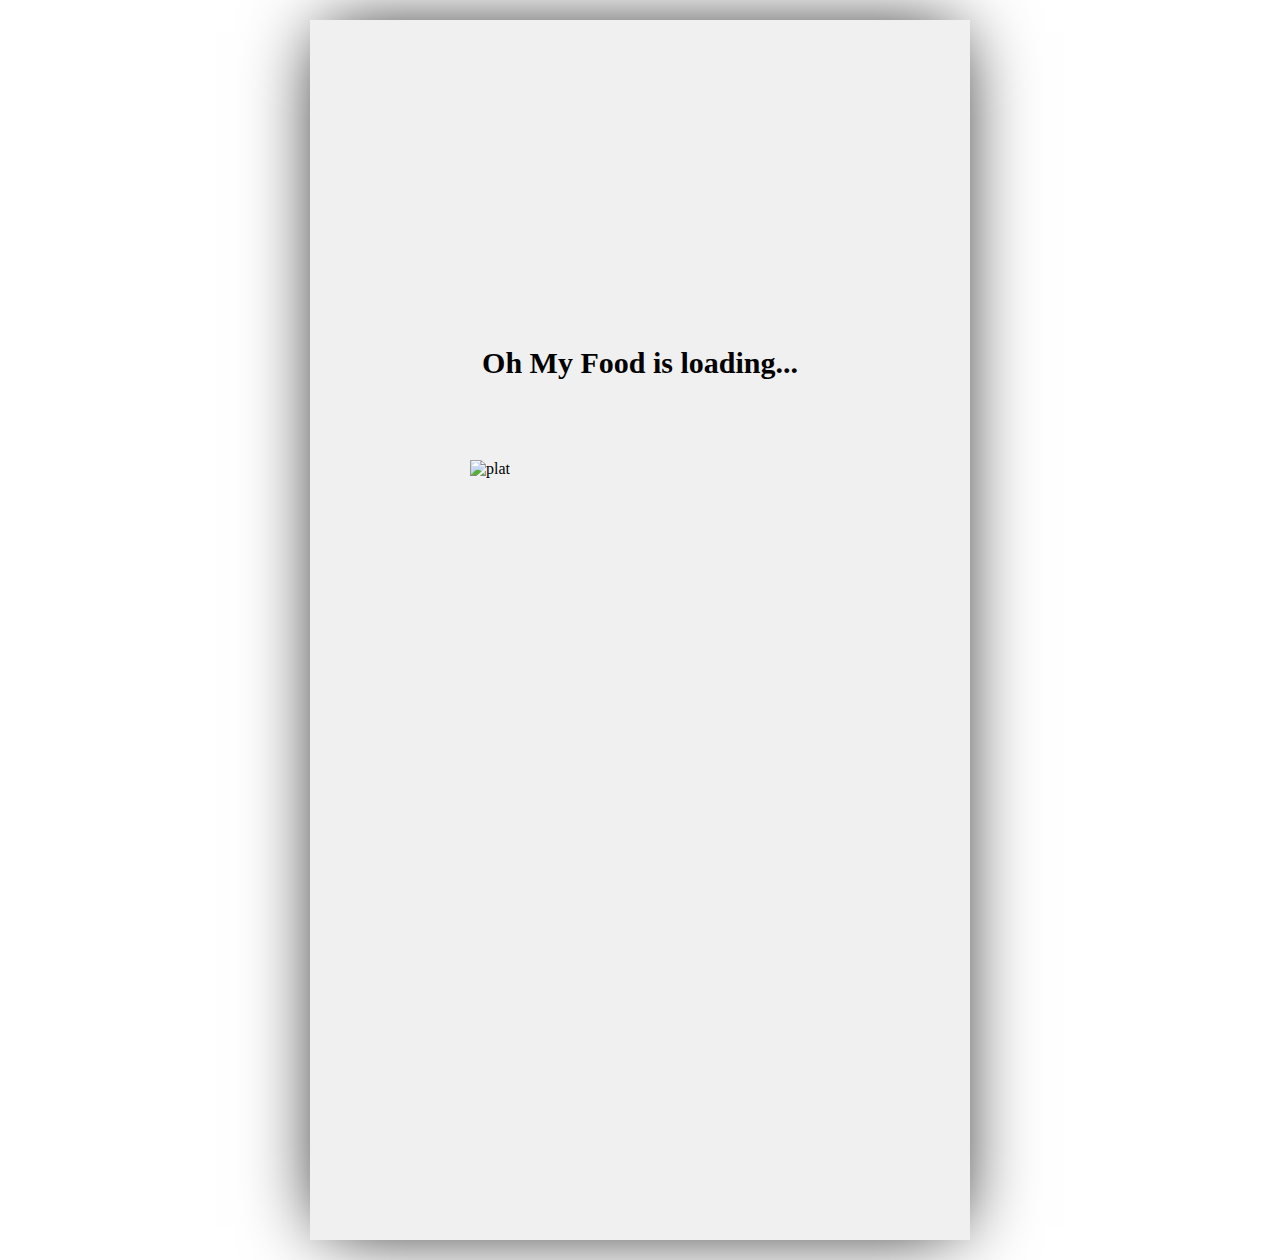
==== commit 74f77ef2: "up" ====
--- a/index.html
+++ b/index.html
@@ -1,16 +1,20 @@
 <!DOCTYPE html>
 <html lang="fr">
+
 <head>
     <meta charset="UTF-8">
     <meta name="viewport" content="width=device-width, initial-scale=1.0">
-    <meta http-equiv="refresh" content="3; url=acceuil.html"/>
+    <meta http-equiv="refresh" content="3; url=acceuil.html" />
+    <meta name="description" content="Little hungry ? This place is made for you !">
     <link rel="stylesheet" href="style/style.css">
     <title>Document</title>
 </head>
+
 <body>
     <div class="page">
         <h1 class="titre_loader">Oh My Food is loading...</h1>
-        <span class="span_loader"><img src="plat.png" alt="plat" class="image_loader"></span>
-</div>
+        <span class="span_loader"><img src="images/plat.png" alt="plat" class="image_loader"></span>
+    </div>
 </body>
+
 </html>--- a/style/style.css
+++ b/style/style.css
@@ -97,6 +97,17 @@
       margin-left: -20px;
       margin-right: -20px;
    }
+
+   .logo {
+      font-family: 'shrikhandregular';
+      font-size: 30px;
+   }
+
+   .logo_menu {
+      font-family: 'shrikhandregular';
+      font-size: 30px;
+      margin-left: 30px;
+}
    
 
    /*************Localisation*************/
@@ -334,7 +345,6 @@
    }
 
    .restaurants_new1, .restaurants_new2 {
-      border: 1px solid #99E2D0;
       background: #99E2D0;
       font-family: 'robotobold';
       color: #378B77;
@@ -381,20 +391,22 @@
 
    .footer_restaurant {
       margin-left: 20px;
+      color: #fff;
    }
 
    .footer_partner {
       margin-left: 13px;
+      color: #fff;
    }
 
    .footer_contact {
       margin-top: 28px;
       color: white;
-      font-weight: bold;
    }
 
    .footer_legal {
       margin-top: 20px;
+      color: #fff;
    }
 
    /********BASTILLE********/
@@ -433,6 +445,7 @@
       font-family: 'shrikhandregular';
       margin-top: 10px;
       font-size: 22px;
+      font-weight: 100;
    }
 
    .bastille_head {
@@ -517,13 +530,6 @@
       background-color: #edaafa; }
 
    .bastille_trait {
-      border: 1.2px solid #99E2D0;
-      margin-right: 260px;
-      margin-left: 20px;
-      background-color: #99E2D0;
-   }
-
-   .bastille_trait1 {
       border: 1px solid #99E2D0;
       margin-right: 260px;
       margin-left: 20px;
@@ -775,6 +781,17 @@
    text-align: center;
    margin-left: -20px;
    margin-right: -20px;
+}
+
+.logo {
+   font-family: 'shrikhandregular';
+   font-size: 35px;
+}
+
+.logo_menu {
+   font-family: 'shrikhandregular';
+   font-size: 40px;
+   margin-left: 180px;
 }
 
 
@@ -1012,8 +1029,7 @@
 }
 
 .restaurants_new1 {
-   border: 1px solid #99E2D0;
-   background: #99E2D0;
+   background-color: #99E2D0;
    font-family: 'robotobold';
    color: #378B77;
    position: absolute;
@@ -1024,8 +1040,7 @@
 }
 
 .restaurants_new2 {
-   border: 1px solid #99E2D0;
-   background: #99E2D0;
+   background-color: #99E2D0;
    font-family: 'robotobold';
    color: #378B77;
    position: absolute;
@@ -1073,20 +1088,22 @@
 
 .footer_restaurant {
    margin-left: 20px;
+   color: #fff;
 }
 
 .footer_partner {
    margin-left: 13px;
+   color: #fff;
 }
 
 .footer_contact {
    margin-top: 28px;
    color: white;
-   font-weight: bold;
 }
 
 .footer_legal {
    margin-top: 20px;
+   color: #fff;
 }
 
 /********BASTILLE********/
@@ -1211,14 +1228,6 @@
    background-color: #edaafa; }
 
 .bastille_trait {
-   border: 1.2px solid #99E2D0;
-   margin-right: 630px;
-   margin-left: 20px;
-   background-color: #99E2D0;
-   margin-bottom: 20px;
-}
-
-.bastille_trait1 {
    border: 1px solid #99E2D0;
    margin-right: 630px;
    margin-left: 20px;
@@ -2133,6 +2142,17 @@
       background-color: #fff;
   }
 
+  .logo {
+   font-family: 'shrikhandregular';
+   font-size: 40px;
+}
+
+.logo_menu {
+   font-family: 'shrikhandregular';
+   font-size: 50px;
+   margin-left: 400px;
+}
+
   .howitwork {
    margin-bottom: 40px;
    padding-left: 202px;
@@ -2305,7 +2325,7 @@
    margin-left: 400px;
 }
 
-.article, .article2, .article3 {
+.article, .article2, .article3, .article4 {
    margin-right: 400px;
    margin-left: 490px;
 }
@@ -2318,7 +2338,7 @@
    padding-left: 420px;
 }
 
-.bastille_trait, .bastille_trait1 {
+.bastille_trait {
    margin-left: 340px;
 }
 
@@ -2331,6 +2351,58 @@
 }
 
 }
+@media screen and (min-width: 300px) and (max-width: 370px) {
+
+   .ohmyfood {
+      padding: 0px;
+      width: auto;
+   }
+
+   .howitwork {
+      padding-left: 0;
+      padding-right: 0;
+   }
+
+   .restaurants_contenu {
+      margin-left: 0;
+   }
+
+   #bastille_heart {
+      margin-left: 140px;
+   }
+
+   #palette_heart {
+      margin-left: 55px;
+   }
+
+   #enchanted_heart {
+      margin-left: 5px;
+   }
+
+   #gourmand_heart {
+      margin-left: 70px;
+   }
+
+   .entreesx2 {
+      padding: 0px 150px 15px 10px;
+   }
+
+   .entreesx {
+      padding: 0px 50px 15px 10px;
+  }
+
+  .prix_palette1 {
+   padding-left: 0px;
+  }
+
+  .prixx2 {
+     margin-left: 0;
+}
+
+.bastille_trait {
+   margin-right: 240px;
+}
+}
 
  
 
